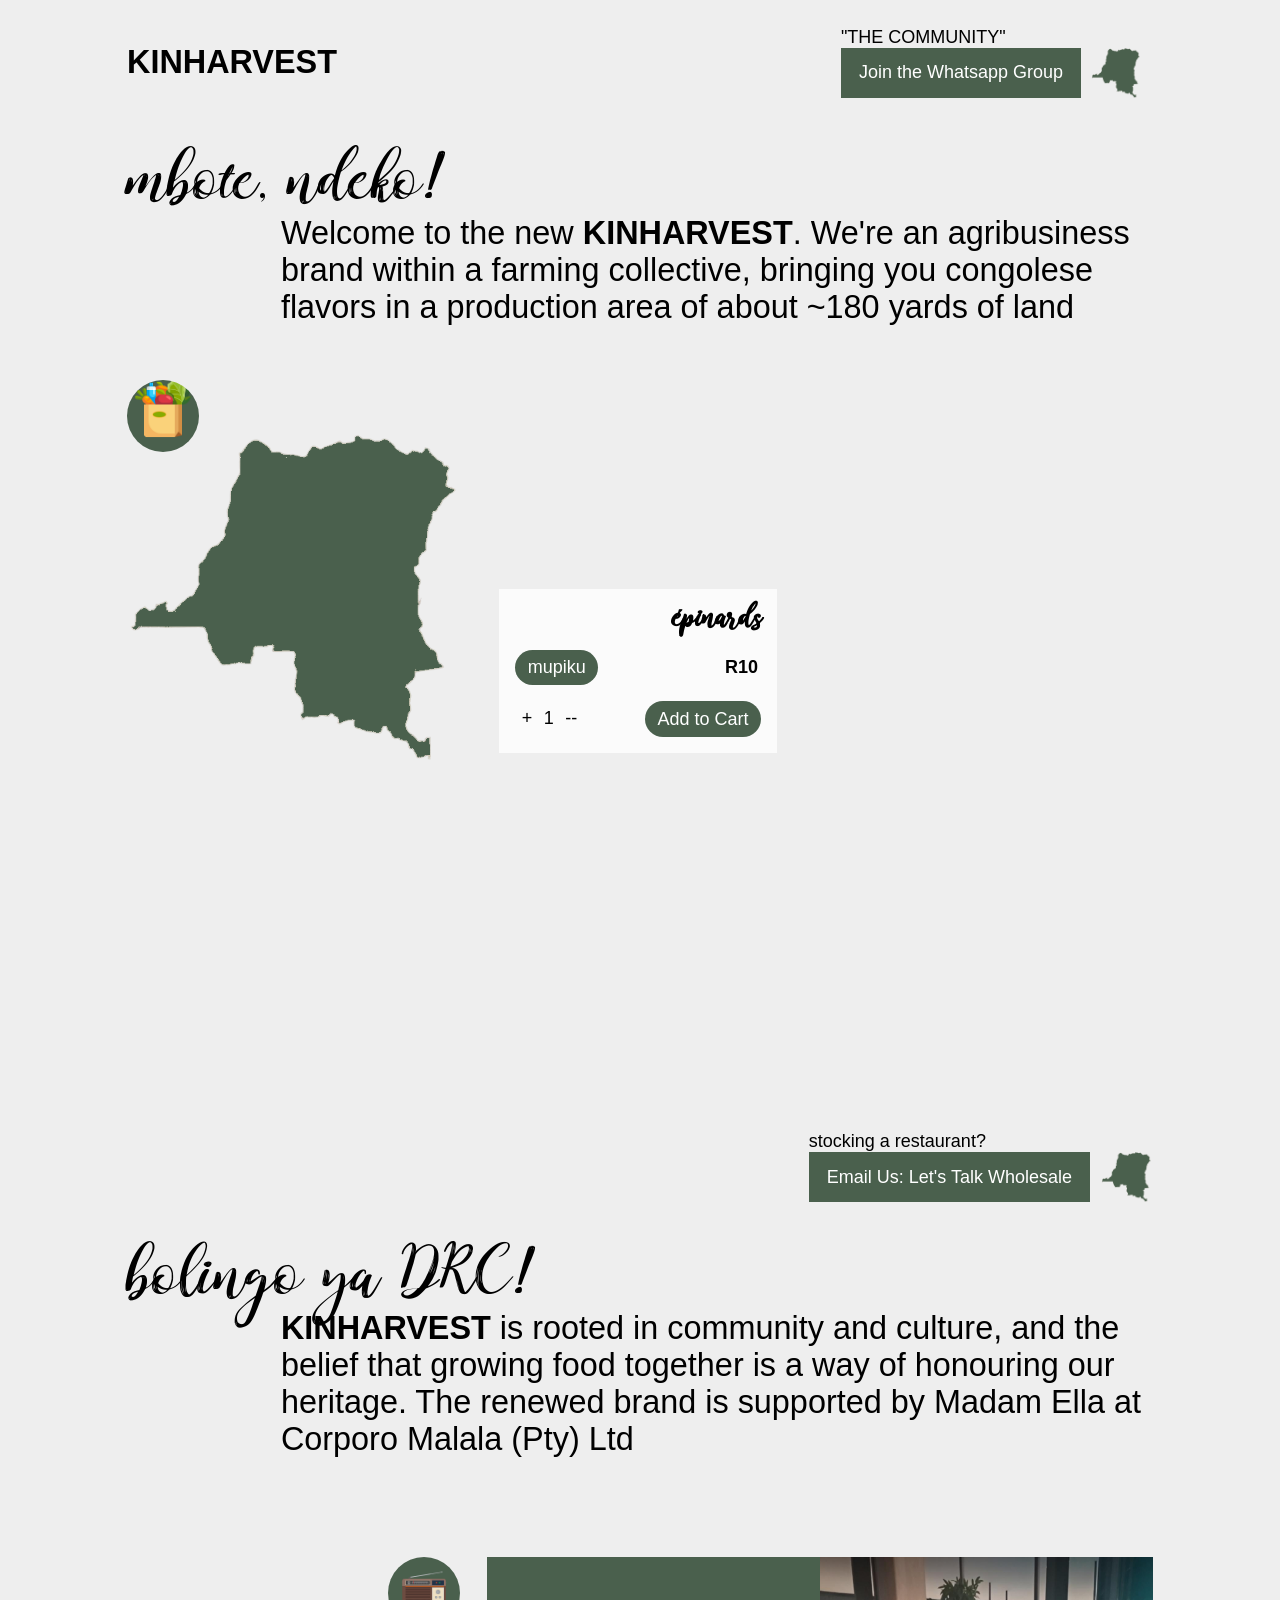
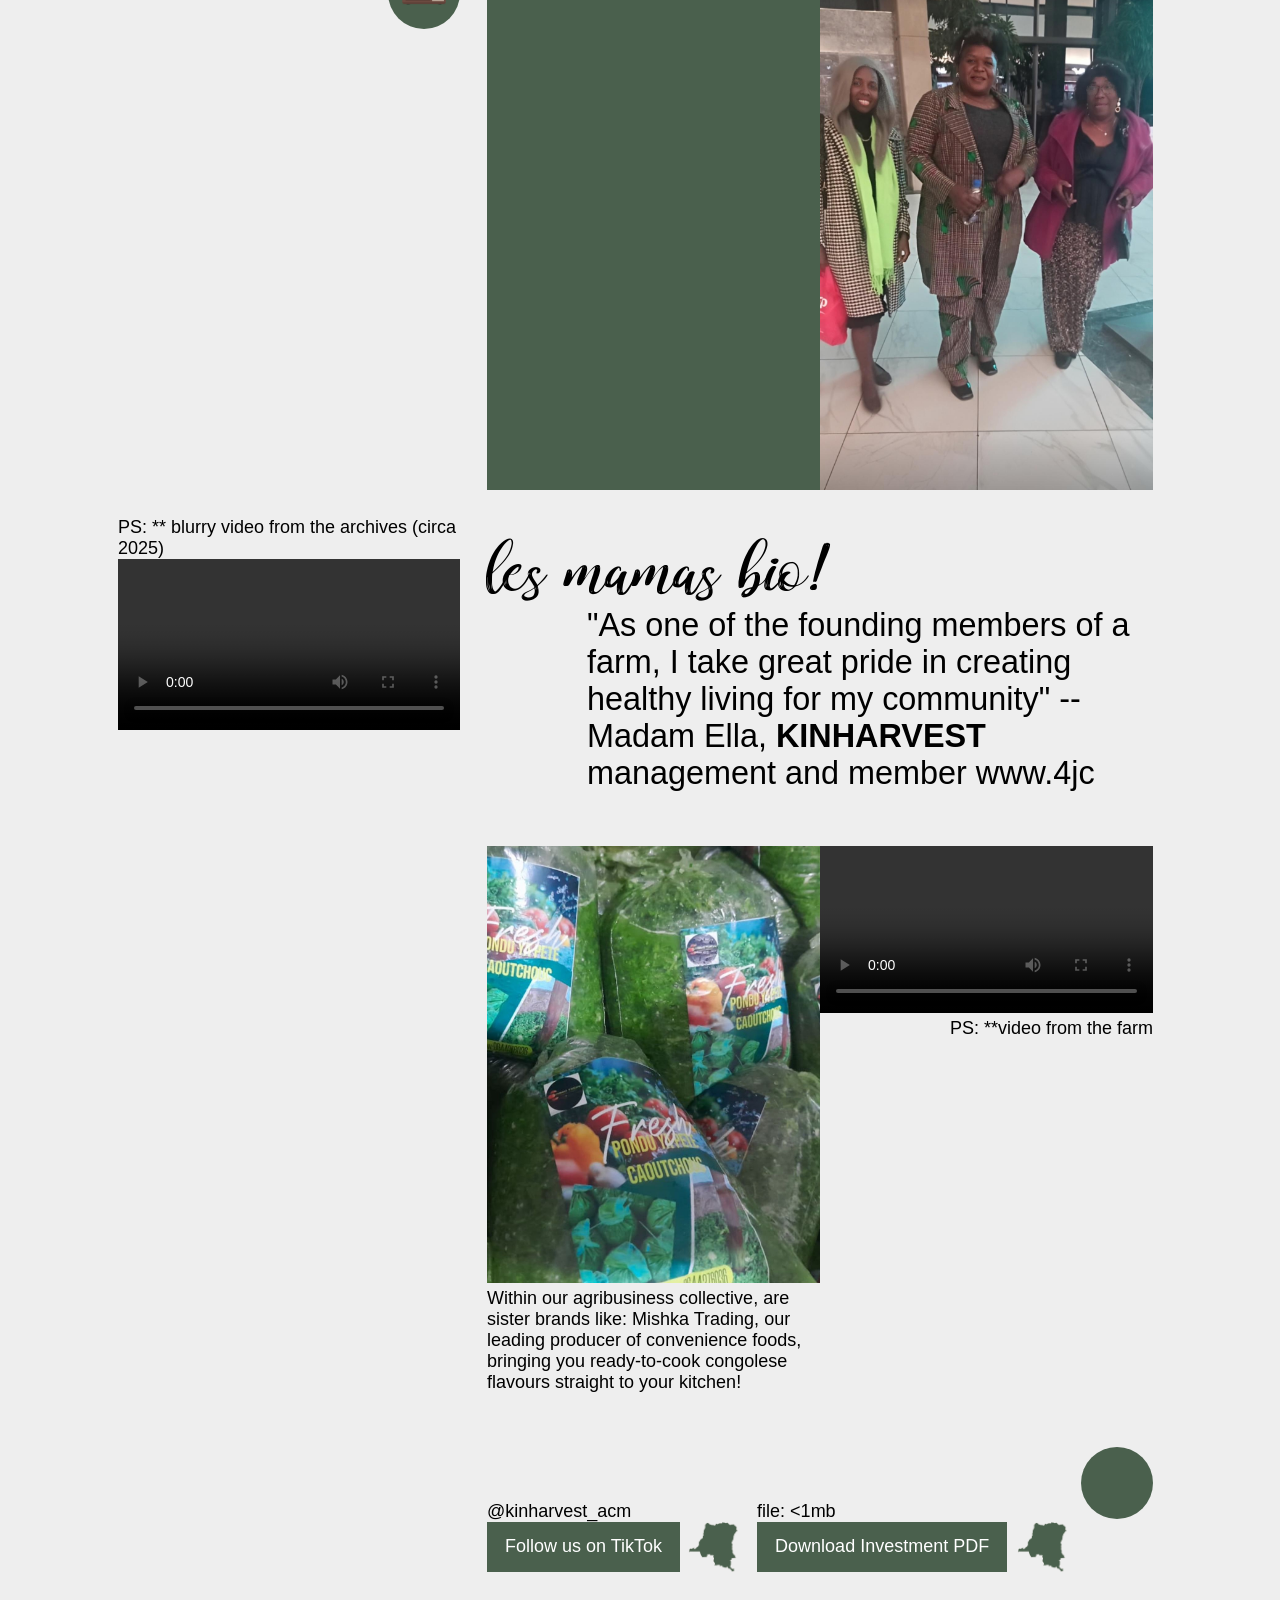
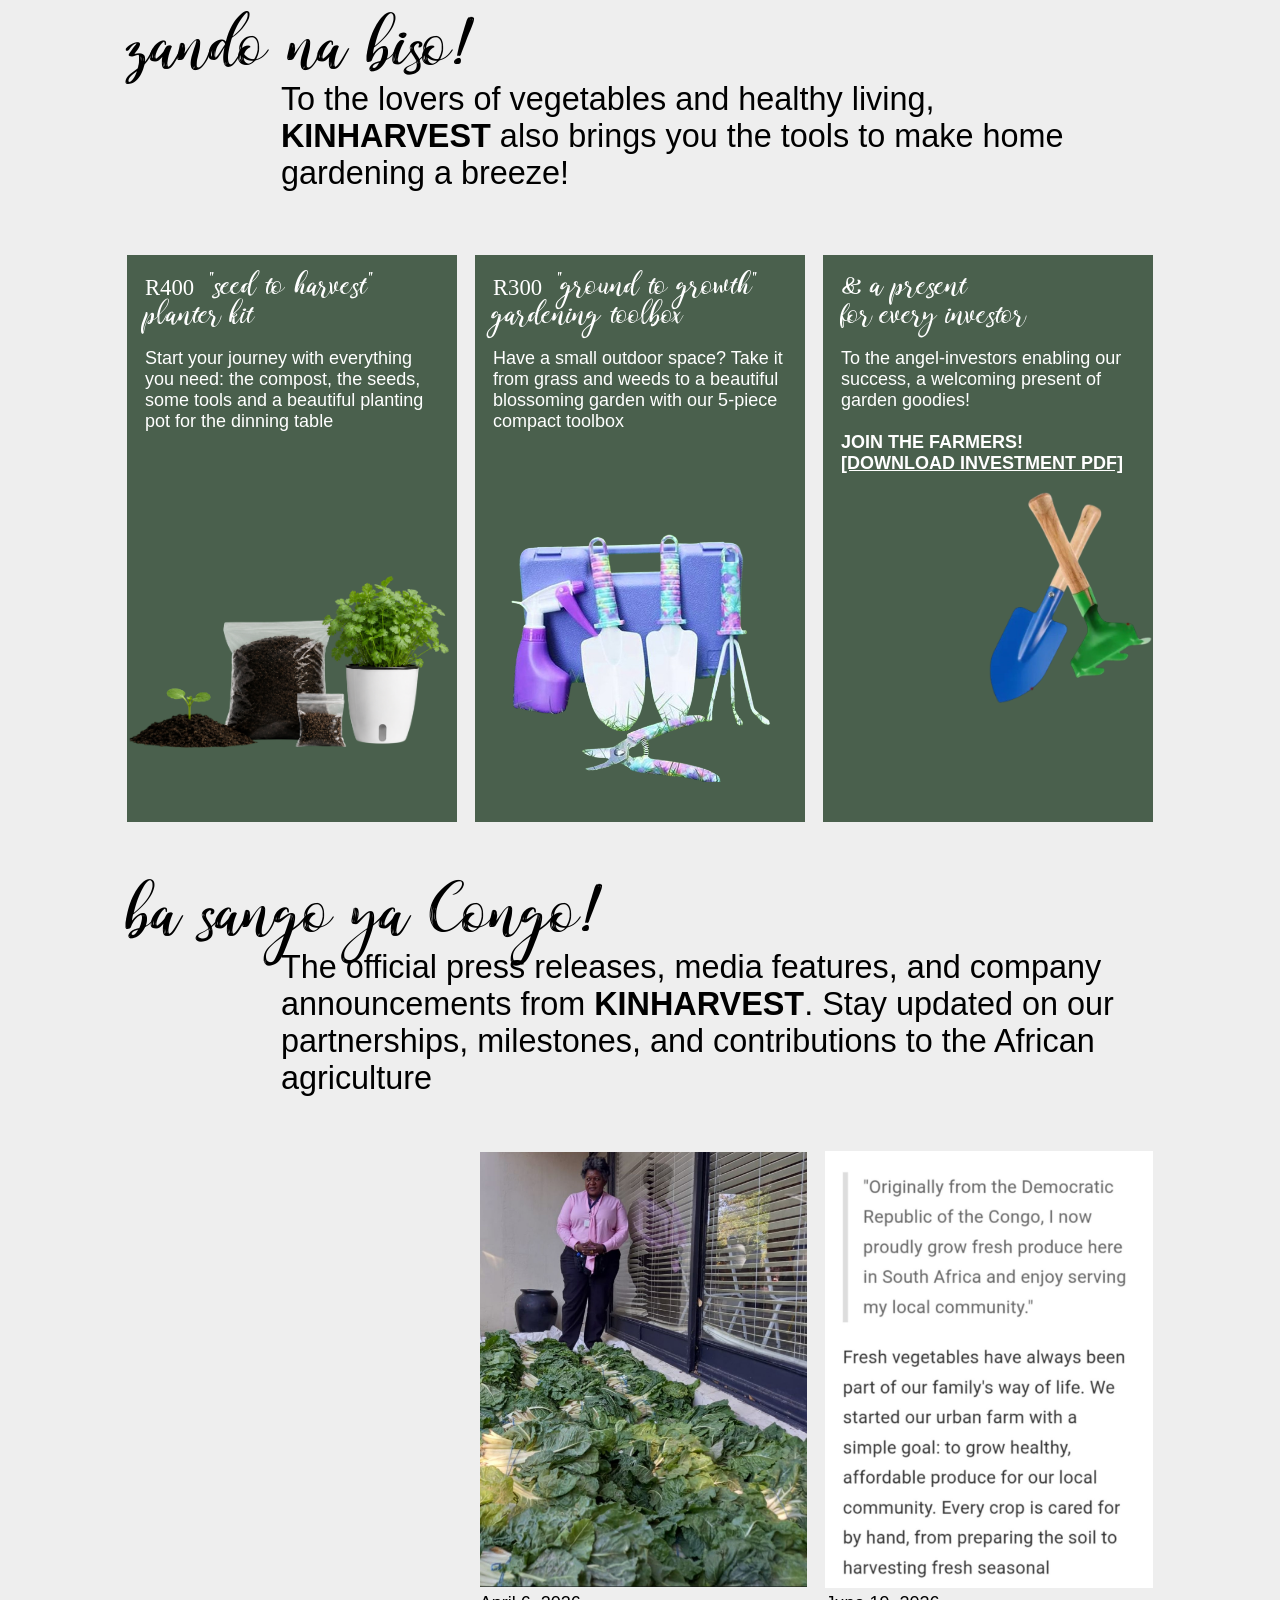
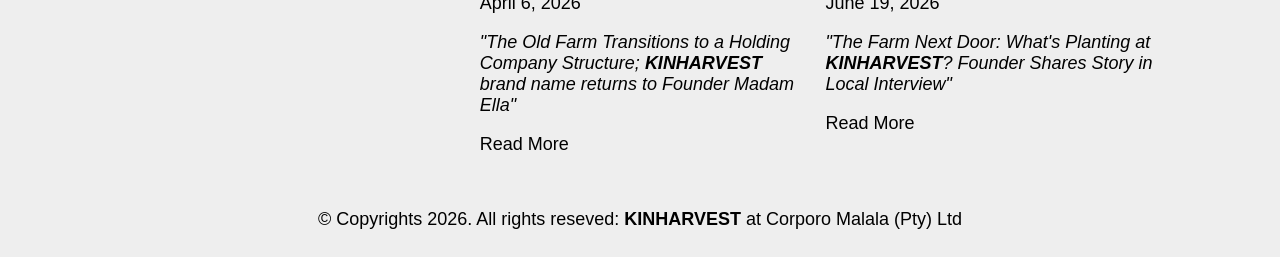
==== index.html @ 9fa77a8b "Update index.html" ====
<!DOCTYPE html>
<html class="IBRIADhtml">
				<head>
								<meta http-equiv="CONTENT-TYPE" content="text/html; charset=UTF-8">
								
								<meta name="viewport" content="width=device-width, initial-scale=1.0" />
							
				  		<link rel="stylesheet" href="reset.css"/>
				  		<link rel="stylesheet" href="style.css"/>
    				<title>The New "KINHARVEST"</title>
								<meta name="description" content="Welcome to the New KINHARVEST supported by Madam Ella at Corporo Malala (Pty) Ltd" />
  		</head>
  		<body>
  						<input type="checkbox" id="chbx4cart" name="chbx4cart" />
  						<input type="checkbox" id="chbx4contact" name="chbx4contact" />
  						<input type="checkbox" id="chbx4jobs" name="chbx4jobs" />
  						
  						<!--<input type="radio" id="rdb4vegetable1" name="rdb4vegetables" />-->
  						<input type="radio" id="rdb4vegetable2" name="rdb4vegetables" checked />
  										<input type="radio" id="rdb4vegetable3" name="rdb4vegetables" />
  										<input type="radio" id="rdb4vegetable4" name="rdb4vegetables" />
  										<input type="radio" id="rdb4vegetable5" name="rdb4vegetables" />
  										<input type="radio" id="rdb4vegetable6" name="rdb4vegetables" />
    				<main class="CSSmidWrap">
    								<nav class="nav">
    												<h1 class="CSSbold"><a href="/">KINHARVEST</a></h1>
    												<span class="CSSspacer"></span>
    												<span class="u-link_wrap">
    																<span>"THE COMMUNITY"</span>
    																<a href="https://chat.whatsapp.com/HLnpOQVLS8tJyUrz9kOkBF" class="u-link vRight">Join the Whatsapp Group</a>
    												</span>
    								</nav>
    								
    								<hgroup class="hgroup">
    												<span class="CSSfont">Mbote, ndeko!</span>
    												<p>Welcome to the new <span class="CSSbold">KINHARVEST</span>. We're an agribusiness brand within a farming collective, bringing you congolese flavors in a production area of about ~180 yards of land</p>
    								</hgroup>
    								
    								<aside class="cart_wrap u-button_wrap vLeft">
    												<label for="chbx4cart" class="u-button atVegetables" style="background-image: url('icon_shopping.png');"></label>
    												
    												<article class="cart u-button_article"><form class="cart-content">
    																<span class="CSSbold">KINHARVEST</span>
    																<h4 class="CSSfont CSSnoWrap">Mesa ya Mama!</h4>
    																
    																<table class="rand">
    																				&nbsp;
    																</table>
    																
    																<table class="rise">
  		  						<tr>
  														<td>&nbsp;</td>
  														<td class="cart-table-details CSSspacer">
  																		<span class="CSSfont">total :</span>
  																	<span>&nbsp;</span>
  		  										</td>
  		  										<td class="cart-table-total">
  		  														<span class="js-vCartGrandTotal">&nbsp;</span>
  		  														<span class="CSSspacer"></span>
  		  														<span class="CSSunderline" onclick="doClearCart(this)">clear cart</span>
  		  										</td>
  		  						</tr>
    																</table>
    																
    																<!--
    																<span>[cart feature in construction]</span>
    																-->
    																<span>Enter Your Name:</span>
    																<input type="text" placeholder="Enter Your Name" />
    																<span>Decide Delivery Date:</span>
    																<input type="date" min="2026-07-01" />
    																				<!--
    																				<input type="tel" placeholder="Your Whatsapp Number" />
    																				-->
    																<div class="CSSflex">
    																				<span class="CSSfont">first:</span>
    																				<span class="CSSspacer"></span>
    																				<input type="submit" value="Download Your Order" />
    																</div>
    																				
    																<div class="CSSflex">
    																				<span class="CSSfont">then:</span>
    																				<span class="CSSspacer">&nbsp;&nbsp;&nbsp;&nbsp;</span>
    																				<p>Send to <a href="" class="CSSunderline">Madam Ella</a> or <a href="" class="CSSunderline">Mama Charlene</a> or one of our official <span class="CSSbold">KINHARVEST</span> sellers to arrange delivery</p>
    																</div>
    												</form><label for="chbx4cart">close</label></article>
    												
    												<!--
    												<article class="cart u-button_article">
    																<img src="placeholder.png" class="cart-placeholder"/>
    																<form class="cart-content">
    																				<span class="CSSbold">KINHARVEST</span>
    																				<h4 class="CSSfont CSSnoWrap">Mesa ya Mama!</h4>
    																
    																		<table class="CSSspacer">&nbsp;
    																				</table>
    																				
    																				<span>[cart feature in construction]</span>
    																				<input type="text" placeholder="Enter Your Name" />
    																			
    																				<div class="CSSflex">
    																								<span class="CSSfont">first:</span>
    																								<span class="CSSspacer"></span>
    																								<input type="submit" value="Download Your Order" />
    																				</div>
    																				
    																				<div class="CSSflex">
    																								<span class="CSSfont">then:</span>
    																								<span class="CSSspacer">&nbsp;&nbsp;&nbsp;&nbsp;</span>
    																								<p>Send to <a href="" class="CSSunderline">Madam Ella</a> or <a href="" class="CSSunderline">Mama Charlene</a> or one of our official <span class="CSSbold">KINHARVEST</span> sellers to arrange delivery</p>
    																				</div>		
    																				
    																				<!--
    																				<div class="CSSflex">
    																								<span class="CSSfont">finally:</span>
    																								<span class="CSSspacer"></span>
    																								<button>Leave a Review</button>
    																				</div>
    																				
    																				<div class="CSSflex">
    																								<span class="CSSfont">bonus:</span>
    																								<span class="CSSspacer">&nbsp;&nbsp;&nbsp;&nbsp;</span>
    																								<p>Ndeko, <a href="" class="CSSunderline">Join the Whatsapp group</a> and request your free shipping!</p>
    																				</div>
    																				<!--
    																</form>
    																
    																<label for="chbx4cart">close</label>
    												</article>
  														-->
    								</aside><!--<span class="u-button_veil"></span>-->
    								
    								<div class="m-vegetables"><ul class="m-vegetables-list">
    												<li><ul>
    																<li class="m-vegetables-list-item vNone"><img src="placeholder.png" style="background-image: url('drc_c.png');" /></li>
    																<li class="m-vegetables-list-item vProduct js-btnToggleShopping">
    																				<label for="rdb4vegetable2"><img src="placeholder.png" style="background-image: url('vegetables2_epinards.png');" /></label>
    																				<nav class="m-vegetable-nav">
    																								<h4 class="CSSfont">Épinards</h4>
    																								<div class="m-vegetable-nav-top">
    																												<label class="m-vegetable-nav-select js-btnSelectSize is-active" attr-price="10" onclick="doSelectSize(this)">mupiku</label>
    																												<!--<label class="m-vegetable-nav-select js-btnSelectSize" attr-price="40" onclick="doSelectSize(this)">liboke</label>-->
    																												<span class="CSSspacer"></span>
    																												<span class="js-vProductPrice">R10</span>
    																								</div>
    																								<div>
    																												<span class="CSSnoWrap">
    																															<span class="js-btnDecideQuantity" onclick="doDecideQuantity(this)">+</span>
    																															<span class="js-vProductQuantity">1</span>
    																															<span class="js-btnDecideQuantity" onclick="doDecideQuantity(this)">--</span>
    																												</span>
    																												<span class="CSSspacer"></span>
    																												<span class="js-btnAddToCart" onclick="doAddToCart(this)">Add to Cart</span>
    																								</div>
    																				</nav>
    																</li>
    																<li class="m-vegetables-list-item vProduct js-btnToggleShopping">
    																				<label for="rdb4vegetable3"><img src="placeholder.png" style="background-image: url('vegetables2_pondu.png');" /></label>
    																				<nav class="m-vegetable-nav">
    																								<h4 class="CSSfont">Pondu</h4>
    																								<div class="m-vegetable-nav-top">
    																												<label class="m-vegetable-nav-select js-btnSelectSize is-active" attr-price="40" onclick="doSelectSize(this)">mupiku</label>
    																												<!--<label class="m-vegetable-nav-select js-btnSelectSize" attr-price="40" onclick="doSelectSize(this)">liboke</label>-->
    																												<span class="CSSspacer"></span>
    																												<span class="js-vProductPrice">R40</span>
    																								</div>
    																								<div>
    																												<span class="CSSnoWrap">
    																															<span class="js-btnDecideQuantity" onclick="doDecideQuantity(this)">+</span>
    																															<span class="js-vProductQuantity">1</span>
    																															<span class="js-btnDecideQuantity" onclick="doDecideQuantity(this)">--</span>
    																												</span>
    																												<span class="CSSspacer"></span>
    																												<span class="js-btnAddToCart" onclick="doAddToCart(this)">Add to Cart</span>
    																								</div>
    																				</nav>
    																</li>
    												</ul></li>
    												<li><ul>
    																<li class="m-vegetables-list-item vProduct js-btnToggleShopping">
    																				<label for="rdb4vegetable4"><img src="placeholder.png" style="background-image: url('vegetables2_bilolo.png');" /></label>
    																				<nav class="m-vegetable-nav">
    																								<h4 class="CSSfont">Bilolo</h4>
    																								<div class="m-vegetable-nav-top">
    																												<label class="m-vegetable-nav-select js-btnSelectSize is-active" attr-price="25" att-farm="25" onclick="doSelectSize(this)">mupiku</label>
    																												<!--<label class="m-vegetable-nav-select js-btnSelectSize" attr-price="40" onclick="doSelectSize(this)">liboke</label>-->
    																												<span class="CSSspacer"></span>
    																												<span class="js-vProductPrice">R25</span>
    																								</div>
    																								<div>
    																												<span class="CSSnoWrap">
    																															<span class="js-btnDecideQuantity" onclick="doDecideQuantity(this)">+</span>
    																															<span class="js-vProductQuantity">1</span>
    																															<span class="js-btnDecideQuantity" onclick="doDecideQuantity(this)">--</span>
    																												</span>
    																												<span class="CSSspacer"></span>
    																												<span class="js-btnAddToCart" onclick="doAddToCart(this)">Add to Cart</span>
    																								</div>
    																				</nav>
    																</li>
    																<li class="m-vegetables-list-item vProduct js-btnToggleShopping">
    																				<label for="rdb4vegetable5"><img src="placeholder.png" style="background-image: url('vegetables2_bitekuteku.png');" /></label>
    																				<nav class="m-vegetable-nav">
    																								<h4 class="CSSfont">Bitekuteku</h4>
    																								<div class="m-vegetable-nav-top">
    																												<label class="m-vegetable-nav-select js-btnSelectSize is-active" attr-price="10" "onclick="doSelectSize(this)">mupiku</label>
    																												<!--<label class="m-vegetable-nav-select js-btnSelectSize" attr-price="40" onclick="doSelectSize(this)">liboke</label>-->
    																												<span class="CSSspacer"></span>
    																												<span class="js-vProductPrice">R10</span>
    																								</div>
    																								<div>
    																												<span class="CSSnoWrap">
    																															<span class="js-btnDecideQuantity" onclick="doDecideQuantity(this)">+</span>
    																															<span class="js-vProductQuantity">1</span>
    																															<span class="js-btnDecideQuantity" onclick="doDecideQuantity(this)">--</span>
    																												</span>
    																												<span class="CSSspacer"></span>
    																												<span class="js-btnAddToCart" onclick="doAddToCart(this)">Add to Cart</span>
    																								</div>
    																				</nav>
    																</li>
    																<li class="m-vegetables-list-item vProduct js-btnToggleShopping">
    																				<label for="rdb4vegetable6"><img src="placeholder.png" style="background-image: url('vegetables2_fumbwa.png');" /></label>
    																				<nav class="m-vegetable-nav">
    																								<h4 class="CSSfont">Fumbwa</h4>
    																								<div class="m-vegetable-nav-top">
    																												<label class="m-vegetable-nav-select js-btnSelectSize is-active" attr-price="18" onclick="doSelectSize(this)">mupiku</label>
    																												<!--<label class="m-vegetable-nav-select js-btnSelectSize" attr-price="40" onclick="doSelectSize(this)">liboke</label>-->
    																												<span class="CSSspacer"></span>
    																												<span class="js-vProductPrice">R18</span>
    																								</div>
    																								<div>
    																												<span class="CSSnoWrap">
    																															<span class="js-btnDecideQuantity" onclick="doDecideQuantity(this)">+</span>
    																															<span class="js-vProductQuantity">1</span>
    																															<span class="js-btnDecideQuantity" onclick="doDecideQuantity(this)">--</span>
    																												</span>
    																												<span class="CSSspacer"></span>
    																												<span class="js-btnAddToCart" onclick="doAddToCart(this)">Add to Cart</span>
    																								</div>
    																				</nav>
    																</li>
    												</ul></li>
    								</ul>
    												
    												<span><span class="u-link_wrap is-wholesale">
    																				<span>stocking a restaurant?</span>
    																				<a href="mailto:kinharvest@zohomail.com" class="u-link vRight" download>Email Us: Let's Talk Wholesale</a>
    																</span></span>
    								</div>
    								
    								<hgroup class="hgroup">
    												<span class="CSSfont">Bolingo ya <span class="CSScapitalize">DRC</span>!</span>
    												<p><span class="CSSbold">KINHARVEST</span> is rooted in community and culture, and the belief that growing food together is a way of honouring our heritage. The renewed brand is supported by Madam Ella at Corporo Malala (Pty) Ltd</p>
    								</hgroup>
    								
    								<div class="community">
    												<label class="u-button atCommunity js-radio" style="background-image: url('icon_radio.png');"></label>
    												
    												<img src="placeholder.png" style="background-image: url('madamella4d.png');" />
    												<img src="placeholder.png" style="background-image: url('family1.png');" />
    								</div>
    								
    								<div class="showcase">
    												<figure>
    																PS: ** blurry video from the archives (circa 2025)
    																<video controls>
    																				<source src="video.mp4?v=phd" type="video/mp4" poster="poster1.png" preload="metadata" />
    																</video>
    												</figure>
    												<div>
    																<hgroup class="hgroup">
    																				<span class="CSSfont">les mamas bio!</span>
    																				<p>"As one of the founding members of a farm, I take great pride in creating healthy living for my community" -- Madam Ella, <span class="CSSbold">KINHARVEST</span> management and member www.4jc</p>
    																</hgroup>
    																
    																<article class="brands">
    																				<figure>
    																								<img src="brand.png" />
    																								Within our agribusiness collective, are sister brands like: Mishka Trading, our leading producer of convenience foods, bringing you ready-to-cook congolese flavours straight to your kitchen!
    																				</figure>
    																				<figure>
    																								<video controls="">
    																												<source src="ADs_july1st.mp4?v=phd" type="video/mp4" poster="" preload="metadata" />
    																								</video>
    																								PS: **video from the farm
    																				</figure>
    																</article>
    																
    																<!--
    																<aside class="u-button_wrap">
    																				<label for="chbx4jobs" class="u-button atJobs"></label>
    																				
    																				<article class="jobs u-button_article"><form>
    																								<span class="CSSbold">KINHARVEST</span>
    																								<h4 class="CSSfont">mosala na biso!</h4>
    																								<p>
    																												Mosala ya Bilanga ezalaka kitoko makasi! Our farming collective does not hire often but when we do, it is to help expand our operations. Visit the website often to see when we place calls for seasonal helpers. PS: Experience cooking regional dishes like fumbwa is an advantage.
    																												
    																												<img src="worker.png" />
    																								</p>
    																								
    																				</form><label for="chbx4jobs">close</label></article>
    																</aside>
    																-->
    																
    																<aside class="u-button_wrap">
    																				<label for="chbx4contact" class="u-button atLinks"></label>
    																				
    																				<article class="contact u-button_article"><form>
    																								<span class="CSSbold">KINHARVEST</span>
    																								<h4 class="CSSfont CSSnoWrap">Mesa ya masolo!</h4>
    																								<p>The custom packaging at <span>KINHARVEST</span> keeps the nutritionalvalue of our vegetables. Clients are welcome to leave a review for the products, the team, the branding, etc</p>
    																												
    																								<div class="CSSflex">
    																												<span class="CSSfont"></span>
    																												<span class="CSSspacer"></span>
    																												<input type="submit" value="Rate our Packaging" />
    																								</div>
    																				</form><label for="chbx4contact">close</label></article>
    																</aside>
    																
    																<span class="CSSspacer"></span>
    																<span class="u-link_wrap">
    																				<span>@kinharvest_acm</span>
    																				<a href="http://tiktok.com/@kinharvest_acm" class="u-link vRight">Follow us on TikTok</a>
    																</span>
    																				
    																<span class="u-link_wrap is-money">
    																				<span>file: <1mb</span>
    																				<a href="KINHARVEST_CommitteeBoardHandbook.pdf" class="u-link vRight" download>Download Investment PDF</a>
    																</span>
    												</div>
    								</div>
    												
    								<hgroup class="hgroup">
    												<span class="CSSfont">zando na biso!</span>
    												<p>To the lovers of vegetables and healthy living, <span class="CSSbold">KINHARVEST</span> also brings you the tools to make home gardening a breeze!</p>
    								</hgroup>
    												
    												<div class="m-products"><div class="m-products_dock">
    																<figure class="m-products-item">
    																				<figcaption>
    																								<span class="CSSfont"><span class="CSSfontDigits CSScapitalize">R400</span> "Seed to Harvest" Planter Kit</span>
    																								<p>Start your journey with everything you need: the compost, the seeds, some tools and a beautiful planting pot for the dinning table</p>
    																				</figcaption>
    																				<span class="CSSspacer"></span>
    																				<img src="placeholder.png" style="background-image: url('planter_parsley.png');" />
    																</figure>
    																<figure class="m-products-item nthChild3">
    																				<figcaption>
    																								<span class="CSSfont"><span class="CSSfontDigits CSScapitalize">R300</span> "Ground to Growth" Gardening Toolbox</span>
    																								<p>Have a small outdoor space? Take it from grass and weeds to a beautiful blossoming garden with our 5-piece compact toolbox</p>
    																				</figcaption>
    																				<span class="CSSspacer"></span>
    																				<img src="placeholder.png" style="background-image: url('product1.png');" />
    																</figure>
    																<figure class="m-products-item is-onTheRight">
    																				<figcaption>
    																								<span class="CSSfont">& a present <br />for every investor</span>
    																								<p>To the angel-investors enabling our success, a welcoming present of garden goodies! <br /><br /><span class="CSSbold CSScapitalize">Join the farmers!</span><br /><a href="href="KINHARVEST_CommitteeBoardHandbook.pdf" class="CSSunderline CSSbold CSScapitalize">[Download Investment PDF]</a></p>
    																				</figcaption>
    																				<span class="CSSspacer"></span>
    																				<img src="placeholder.png" style="background-image: url('product2.png');" />
    																</figure>
    												</div></div>
    												
    								<hgroup class="hgroup">
    												<span class="CSSfont">ba sango ya <span class="CSScapitalize">C</span>ongo!</span>
    												<p>The official press releases, media features, and company announcements from <span class="CSSbold">KINHARVEST</span>. Stay updated on our partnerships, milestones, and contributions to the African agriculture</p>
    								</hgroup>
    												
    												<div class="PR">
    																<div class="PR-list">
    																				<figure>
    																								<img src="placeholder.png" style="background-image: url('PR2a.png');" />
    																								<span>April 6, 2026</span>
    																								
    																								<h4 class="PR-article-title CSSitalic">"The Old Farm Transitions to a Holding Company Structure; <span class="CSSbold">KINHARVEST</span> brand name returns to Founder Madam Ella"</h4>
    																								
    																								<p>Read More</p>
    																				</figure>
    																				<figure>
    																								<img src="placeholder.png" style="background-image: url('PR1a.png');" />
    																								<span>June 19, 2026</span>
    																								
    																								<h4 class="PR-article-title CSSitalic">"The Farm Next Door: What's Planting at <span class="CSSbold">KINHARVEST</span>? Founder Shares Story in Local Interview"</h4>
    																								
    																								<p>Read More</p>
    																				</figure>
    																				
    																				<!--
    																				<figure></figure>
    																				
    																				<figure class="is-AD">
    																								<video controls="">
    																												<source src="ADs_tiktok1.mp4?v=phd" type="video/mp4" poster="" preload="metadata" />
    																								</video>
    																								<span>[ADs]</span>
    																								
    																								<h4 class="PR-article-title"><span class="CSSbold">KINHARVEST</span> is part of www.4jc. View ADs from tiktok</h4>
    																				</figure>
    																				-->
    																</div>
    												</div>
    								
    								<footer class="footer">&copy; Copyrights 2026. All rights reseved: <span class="CSSbold">KINHARVEST</span> at <a href="/">Corporo Malala (Pty) Ltd</a></footer>
    				</main>
  						
    								<!--
  						<script src="https://cdnjs.cloudflare.com/ajax/libs/jspdf/2.5.1/jspdf.umd.min.js"></script>
  						<script src="script.js"></script>
    								-->
  						
  						<script src="script.js"></script>
    								
    								<!--
  						<script src="ads.js"></script>
    								-->
    								<script src="https://rawcdn.githack.com/intobinary/CDN.IB/main/IBRIADs/IBRIADs.js?v=phd"></script>
  		</body>
</html>
---- style.css ----
/***  RESET ***/
* { padding: 0; margin: 0; box-sizing: border-box;  font-size: 1em; font-weight: initial; background-size: contain; background-repeat: no-repeat; background-position: center; }
a { color: black; text-decoration: none; } a, label, figcaption { display: inline-block; } fieldset, input[type="submit"] { border: none; } img, video { width: 100%; height: auto; } input, button { border: 0; }input[type="text"], input[type="tel"] { width: 100%; }input[type="checkbox"], input[type="radio"] { display: none; } ol, ul { list-style: none; }
/*** END RESET ***/

/*** CANCEL ***/
.cart table ~ * a { display: inline; }
/*** END CANCEL ***/

/*** Z-INDEXES ***/
.u-button { position: relative; z-index: 8; }
.u-button_wrap article { position: relative; z-index: 18; }
/*** END Z-INDEXES ***/

/*** COLORS ***/
.community img,
.m-products-item,
.showcase-packaging,
.u-button_wrap article,
.u-link,
.CSSbtnColor,
.js-btnAddToCart,
.js-btnSelectSize.is-active { background-color: #4A604D; }

.community img,
.u-button_wrap article > img,
.u-button { background-color: goldenrod; background-color: #4A604D; color: white; }
.m-products-item figcaption, .m-products-item *,
.u-button_wrap article * { color: white; }
.u-button_wrap article input { color: black; }
.u-button_wrap article.contact > img { //background-color: goldenrod; }


input, button { background-color: white; }
.m-vegetable-nav { background-color: rgba(255, 255, 255, .8); }
.js-btnSelectSize:not(.is-active) { background-color: rgba(255, 255, 255, .4); }
.u-button_wrap article > label,
.u-link,
.CSSbtnColor,
.js-btnAddToCart,
.js-btnSelectSize.is-active { color: white; }

html, body { background-color: #eee; }

.u-button_wrap article > label { background-color: black !important; }
/*** END COLORS ***/

/*** FONTS ***/
@font-face {
				font-family: "Kitahara";
				src: url("KitaharaBrushScriptDemo.ttf") format("truetype");
}
@font-face {
				font-family: "BRUSHSCI";
				src: url("BRUSHSCI.ttf") format("truetype");
}

* { font-family: sans-serif; }
.CSSfont, .CSSfont * {
				font-family: "Kitahara"; line-height: .88em;
//				font-family: "BRUSHSCI";
}
.CSSfontDigits { font-family: initial; }
.cart tr .CSSfont,
.cart table ~ * .CSSfont,
.m-products .CSSfont,
.m-vegetable-nav .CSSfont,
.PR .CSSfont { font-size: 1.8em; }
.cart-table-total span:nth-child(1) { font-size: 1.5em; }
.m-products .CSSfontDigits { font-size: .7em; vertical-align: middle; margin-right: .18em; }

.cart-title,
.cart tr .CSSfont,
.m-vegetable-nav h4,
.js-vProductPrice { font-weight: bold; }
.cart-table-total span:nth-child(1),
.footer { text-align: center; }
.m-vegetable-nav h4,
.u-button_wrap.vRight { text-align: right; }
.CSSfont, .CSSfont * { text-transform: lowercase; }
/*** END FONTS ***/

/*** MEDIA ***/
article.contact { background-image: url("clientA.png"); }
article.contact { 
				background-size: 80%;
				background-position: right;
}

.u-link:before { background-image: url("drc_c.png"); }
.u-link:before {
				background-position: center;
				background-repeat: no-repeat;
				background-size: 100%;
}

.js-radio { background-image: url("radioA.png"); }
.u-button { background-size: 80%; }

.u-button,
.cart img,
.community img,
.showcase-packaging,
.m-vegetables img {
				background-position: top;
}
				.community img { background-size: cover; }
/*** END MEDIA ***/

/*** UTILITIES ***/
				/*** .u-button ***/
				.u-button_wrap {
								position: relative;
								display: block;
								
//								background-color: green;
				}
				.u-button {
								width: 4em; height: 4em;
								display: inline-block;
				}
				.u-button.atJobs { float: right; clear: both !important; }
				.u-button.atLinks { margin-bottom: 4em; float: right; }
				.u-button.atVegetables { position: absolute; }
/*
								.u-button_wrap article {
												position: absolute; 				
												display: block; margin: auto;
	//											background-color: purple;
								}
								.u-button_wrap article.cart { top: -.1em;// bottom: .1em; }
*/
								.u-button_wrap article { 
												position: absolute; top: .1em;
												overflow-y: auto;
								}
								.u-button_wrap article.jobs,
								.u-button_wrap article.cart { aspect-ratio: 2.5/4; }
								.u-button_wrap article.contact { aspect-ratio: 1/1; }

				/*** .u-link ***/
				.u-link_wrap { display: inline-block; }
				.u-link_wrap > span { display: block; }
								.u-link_wrap.is-money { padding-top: 1.5em; }
				.u-link {
								position: relative;
								padding: .8em 1em;
				}
				.u-link:before {
								content: "";
								position: absolute; top: 0;
								width: auto; height: 100%; aspect-ratio: 1/1;
				}
				.u-link.vRight { margin-right: 4em; }
				.u-link.vRight:before { left: 104%; }
/*** END UTILITIES ***/

/*** MIXINS ***/
				/*** .m-products ***/
				.m-products_dock,
				.m-products-item { display: flex; }
				.m-products-item { flex-direction: column; }
				.m-products-item { flex: 1; }

				.m-products { 
								padding: .1em 1em;
								margin: 1.8em 0;
								overflow-x: auto;
				}
				.m-products-item {
								aspect-ratio: 2.5/4;
								margin: .1em .5em;
				}
				.m-products-item figcaption {
								padding: 1em;
								// aspect-ratio: 4/4;
				}
				.m-products-item figcaption a { display: inline; }
				.m-products-item figcaption p { padding-top: 1em; }

				/*** .m-vegetables ***/
				.m-vegetables-list-item div,
				.m-vegetables-list > li > ul { display: flex; }
				.m-vegetables-list-item div { align-items: center; }

				.m-vegetables {
								overflow-x: scroll;
								padding: 1em;
				}
				.m-vegetables-list-item {
								position: relative;
								padding: .5em;
				}
				.m-vegetable-nav {
								position: absolute; bottom: -.1em; left: -.1em; right: .1em; z-index: 100%;
								width: 80%;
//								padding: 1em;
								margin: auto;
								margin-bottom: 1.5em;
				}
				.m-vegetable-nav h4 { margin: .5em; margin-bottom: 0 !important; }
				.m-vegetable-nav div { margin: .9em; }
				.m-vegetable-nav span { padding: .18em; }
								.m-vegetable-nav label,
								.js-btnAddToCart {
												padding: .18em .5em !important;
												padding: .4em .7em !important;
								}
				.m-vegetable-nav-select { margin-right: .4em; }
								/*** CSS-HACKS ***/
								.m-vegetables-list li { width: 100%; }
								.m-vegetables-list-item > label { width: 100%; }

								.m-vegetables > span {
												width: 180%;
												display: block;
								} .m-vegetables .u-link_wrap { float: right; }
/*** END MIXINS ***/

/*** COMPONENTS ***/
				/*** COMMONS ***/
				.brands,
				.community,
				.footer,
				.nav,
				.hgroup,
				.invest,
				.PR,
				.showcase,
				.u-button_wrap,
				.u-button_wrap article form { padding: 1.5em; }
				input[type="submit"], button,
				.m-vegetable-nav label,
				.m-vegetable-nav span { border-radius: 4em !important; }
				.u-button { border-radius: 50%; }

				input, button {
								padding: .4em .7em;
								margin-bottom: .4em;
				}

				/*** .brands ***/
				.brands { display: flex; }
				.brands figure { flex: 1}

								/*** CSS-HACKS ***/
								.brands figure { padding-left: initial !important; }
								.brands figure:nth-child(2) { text-align: right; }

				/*** .cart ***/
				.cart table tr,
				.cart table tr td { display: flex			; }
				.cart-content,
				.cart table tr td { flex-direction: column; }
				.cart table tr td { justify-content: center; }
				.cart table tr td * { // flex: 1; }

				.cart { width: 100%; }
/*
				.u-button_wrap article, .u-button_wrap article form { width: 100%; height: 100%; }
*/
.u-button_wrap article > label {
								position: absolute; top: 0; right: 0;
								padding: .5em;
				}
/*
				.u-button_wrap article form {
								position: absolute; top: .1em; right: .1em;
				}
*/
				.cart table { width: 100%; }
				.cart table tr { margin: .5em 0; }
				.cart-table-details { padding: 0 1em; }
								/*** CSS-HACKS ***/
								.cart table { min-height: 8em; }
								.cart table ~ div { margin-bottom: .4em; }

				/*** .community ***/
				.community { display: flex; }
				.community img { flex: 1; }

				.community { position: relative; }
				.community img { aspect-ratio: 2.5/4; }
								/*** CSS-HACKS ***/
								.community { padding-top: 4em; }

				/*** .PR ***/
				.PR-list { display: flex; }
				.PR-list { flex-wrap: wrap; }
				.PR-list figure { flex: 1 50%; }

				.PR-list figure { padding-left: 1em; }
								.PR-list figure.is-AD { padding-top: 1em; }
				.PR-article-title { padding: 1em 0; }
				.PR img { aspect-ratio: 3/4; }

				/*** .nav ***/
				.nav { display: flex; align-items: center; }

				/*** .showcase ***/
				.showcase-packaging { aspect-ratio: 2.5/4; }
				
/*** END 0 ***/

/*** INTERACTIVITY ***/
.u-button_wrap article { display: none; }
#chbx4cart:checked ~ main .u-button[for="chbx4cart"] ~ article,
#chbx4contact:checked ~ main .u-button[for="chbx4contact"] ~ article,
#chbx4jobs:checked ~ main .u-button[for="chbx4jobs"] ~ article		 { display: inline-block; }

.m-vegetable-nav { display: none; }
#rdb4vegetable2:checked ~ main .m-vegetables-list > li:first-child .m-vegetables-list-item:nth-child(2) .m-vegetable-nav,
#rdb4vegetable3:checked ~ main .m-vegetables-list > li:first-child .m-vegetables-list-item:nth-child(3) .m-vegetable-nav,
#rdb4vegetable4:checked ~ main .m-vegetables-list > li:nth-child(2) .m-vegetables-list-item:nth-child(1) .m-vegetable-nav,
#rdb4vegetable5:checked ~ main .m-vegetables-list > li:nth-child(2) .m-vegetables-list-item:nth-child(2) .m-vegetable-nav,
#rdb4vegetable6:checked ~ main .m-vegetables-list > li:nth-child(2) .m-vegetables-list-item:nth-child(3) .m-vegetable-nav { display: block; }
/*** END INTERACTIVITY ***/

/*** MEDIA QUERIES ***/
@media screen and (max-width: 50em) {
				/*** FONTS ***/
				html { font-size: 14px; }
				.CSSfont { font-size: 3em; }
				h1,
				hgroup p { font-size: 1.18em; }
				
				/*** UTILITIES: .u-button_wrap ***/
				.u-button_wrap article.jobs,
				.u-button_wrap article.cart { max-width: 70%; }
				.u-button_wrap article.contact { max-width: 90%; }
				
				.u-button_wrap article.jobs,
				.u-button_wrap article.contact { right:  1em; }
				
				.u-button.atCommunity { position: absolute; right: 1.5em; top: -1.5em; }
				
				/*** MIXINS: .m-vegetables ***/
				.m-products_dock,
				.m-vegetables-list > li ul { width: 180%; }
				
				/*** COMPONENTS: .brands ***/
								/*** CSS-HACKS: .brands ***/
								.brands { padding: 1.8em 0 !important; }
				
				/*** COMPONENTS: .cart ***/
				.cart table img { width: 4em; }
				
				/*** COMPONENTS: .community ***/
				
				/*** COMPONENTS: .hgroup ***/
				.hgroup p { margin-left: 10%; }
				
				/*** .PR ***/
				.PR { margin-left: 4%; }
				
				/*** COMPONENTS: .showcase ***/
								/*** CSS-HACKS: .showcase ***/
}
@media screen and (min-width: 50em) {
				/*** FONTS ***/
				html { font-size: 18px; }
				.CSSfont { font-size: 4em; }
								.u-button_wrap h4.CSSfont { font-size: 3em; }
				h1,
				hgroup p { font-size: 1.8em; }
				
				/*** COMMONS ***/
				.showcase { padding: 0; }
				
				/*** UTILITIES: .u-button_wrap ***/
				.u-button_wrap article.jobs { max-width: 60%; }
				.u-button_wrap article.cart { max-width: 40%; }
				.u-button_wrap article.contact { width: 133%; }
				
				.u-button_wrap article.jobs,
				.u-button_wrap article.contact { right: 1.5em; }
				
				.u-button.atCommunity { position: absolute; left: -4em;  }
				
								.u-button_wrap article.contact {  }
								.u-button_wrap article.contact { max-width: 70%; }
				
				/*** MIXINS: .m-vegetables ***/
				.m-vegetables-list { width: 180%; width: 100%; }
								/*** VIEWPORT: .m-vegetables ***/
								.m-vegetables-list { //display: flex; }
								.m-vegetable-nav-top { flex-wrap: wrap; justify-content: flex-end; }
								/*** CSS-HACKS: .m-vegetables ***/
								.m-vegetables > span { width: initial; }
				
				/*** COMPONENTS: .brands ***/
								/*** CSS-HACKS: .brands ***/
								.brands { padding-left: 0; }
				
				/*** COMPONENTS: .cart ***/
				.cart table img { width: 4em; }
				
				/*** COMPONENTS: .community ***/
								/*** VIEWPORT: .community ***/
								.community { margin-left: 33.333%; }
								/*** CSS-HACKS: .community ***/
								.showcase figure { padding-left: 1em; }
				
				/*** COMPONENTS: .hgroup ***/
				.hgroup p { margin-left: 15%; }
				
				/*** COMPONENTS: .invest ***/
								/*** VIEWPORT: .invest ***/
								.invest { display: flex; }
								.invest div { flex: 1; }
				
				/*** .PR ***/
				.PR { margin-left: 31%; }
				
				/*** COMPONENTS: .showcase ***/
								/*** VIEWPORT: .showcase ***/
								.showcase { display: flex; }
								.showcase > figure { flex: 1; }
				
								.showcase > figure { width: 33.333%; }
								.showcase div { width: 66.666%; }
								/*** CSS-HACKS: .showcase ***/
								.showcase div { padding-left: 1.5em; }
								.showcase .u-button_wrap { //margin-top: 15em; }
}			
/*** END MEDIA QUERIES ***/

/*** ANIMATION ***/
.js-radio { animation: radio 1.8s infinite; }
@keyframes radio {
				from { transform: scale(1); }
				to { transform: scale(1.2); }
}
/*** END ANIMATION ***/

/*** DECORATION ***
				/*** .d-snapPoints ***/
				.d-snapPoints-grandParent,
				.d-snapPoints-parent { width:100%; height: 100%; }
				.d-snapPoints-parent { width: 400%; }
				.d-snapPoints-grandParent {
								overflow: auto;
								
								scroll-snap-type: mandatory;
								-webkit-scroll-snap-type: mandatory;
								-ms-scroll-snap-type: mandatory;
								-o-scroll-snap-type: mandatory;
								
								scroll-snap-points-x: repeat(50%);
								-webkit-scroll-snap-points-x: repeat(50%);
								-ms-scroll-snap-points-x: repeat(50%);
								-o-scroll-snap-points-x: repeat(50%);
								
								scroll-snap-type: x mandatory;
								-webkit-scroll-snap-type: x mandatory;
								-ms-scroll-snap-type: x mandatory;
								-o-scroll-snap-type: x mandatory;
				}
				.d-snapPoints {
								width: 25%; height: 100%;
								float: left;
								//		border: 1px solid purple;
								
								scroll-snap-align: center;
								-webkit-scroll-snap-align: center;
								-ms-scroll-snap-align: center;
								-o-scroll-snap-align: center;
				}
/*** END DECORATION ***/

/*** CSS TOOLS ***/
.CSSbold { font-weight: bold; }

.CSScenter {
				display: flex;
				align-items: center;
				justify-content: center;
}

.CSSmidWrap {
				width: 100%; max-width: 44em;
				max-width: 60em;
				display: block; margin: auto;
				
//				background-color: green;
}
				.shop .CSSmidwrap { //max-width: 50em; }

.CSSbold, .CSSbold * { font-weight: bold; }
.CSScapitalize { text-transform: uppercase; }
.CSSflex { display: flex; }
.CSSflipX { transform: scaleX(-1); }
.CSSitalic { font-style: italic; }
.m-vegetable-nav div,
.u-link,
.CSSnoWrap {
				white-space: nowrap !important;
				word-break: keep-all !important;
				overflow-wrap: normal !important;
}
.CSSspacer { flex: 1; }

.CSSunderline { text-decoration: underline; }
/*** END CSS TOOLS ***/


/*** CSS-HACKS ***/
.showcase hgroup { padding-left: 0; }
/*** END CSS-HACKS ***/

/*** SANDBOX ***/
/*
.m-vegetable-nav div:last-child > span.CSSnoWrap { visibility: hidden !important; width: 1em !important; }
*/

article.contact > img {
				background-image: url("clientA.png");
				background-size: 80% auto;
				background-repeat: no-repeat;
				background-position: right;
}
				.u-button.atJobs + 
article.contact form img { display: none; }
.contact p { padding-top: 4em; }

.m-products-item.nthChild3 img {
				background-size: 80% auto !important;
				background-position: center;
}
.m-products-item.is-onTheRight img {
				background-size: 50% !important;
				background-position: top right;
}

.cart table.rise .cart-table-details {
				text-align: right;
}
.cart table.rise .js-vCartGrandTotal {
				font-weight: bold;
				font-size: 1.8em;
}

body { position: initial !important; }
html { position: relative; }
/*** END SANDBOX ***/

/*** TO GIL CLEAN ***/
.m-products-item .CSSfontDigits {// display: none; }
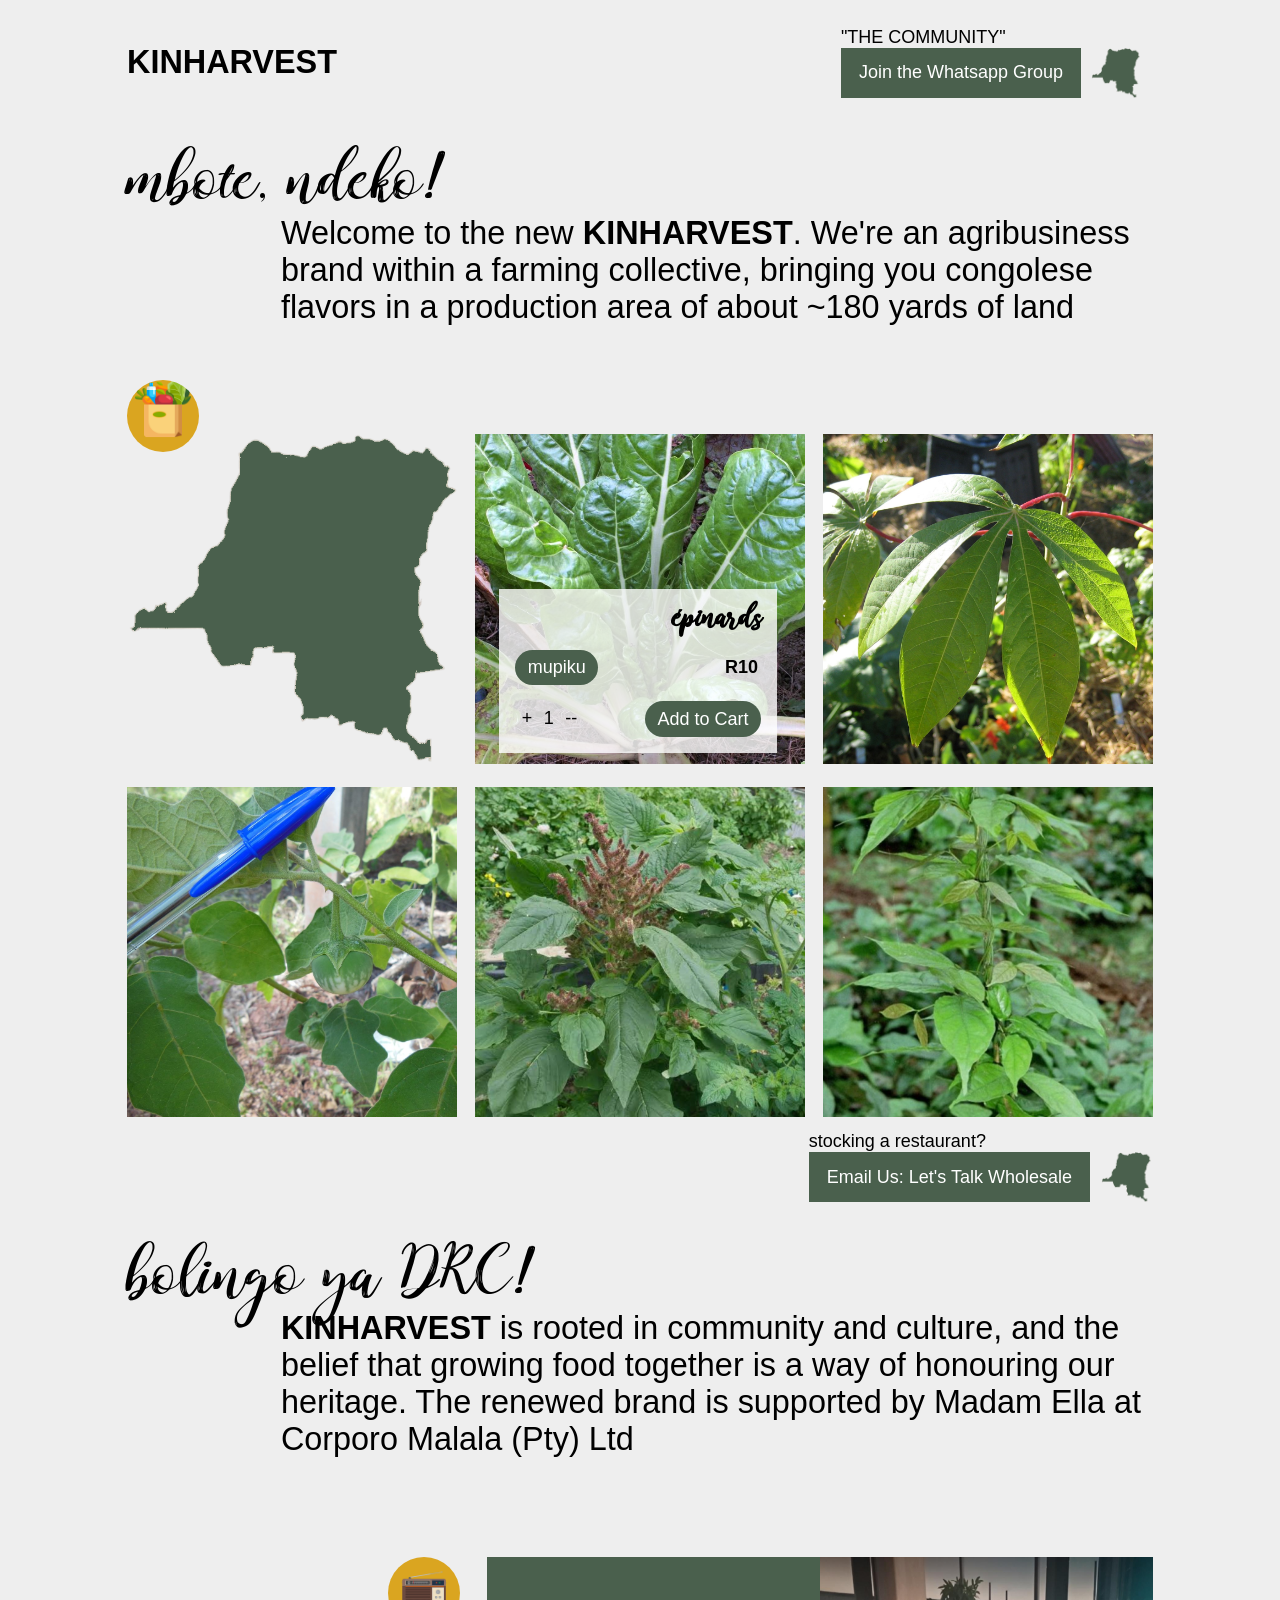
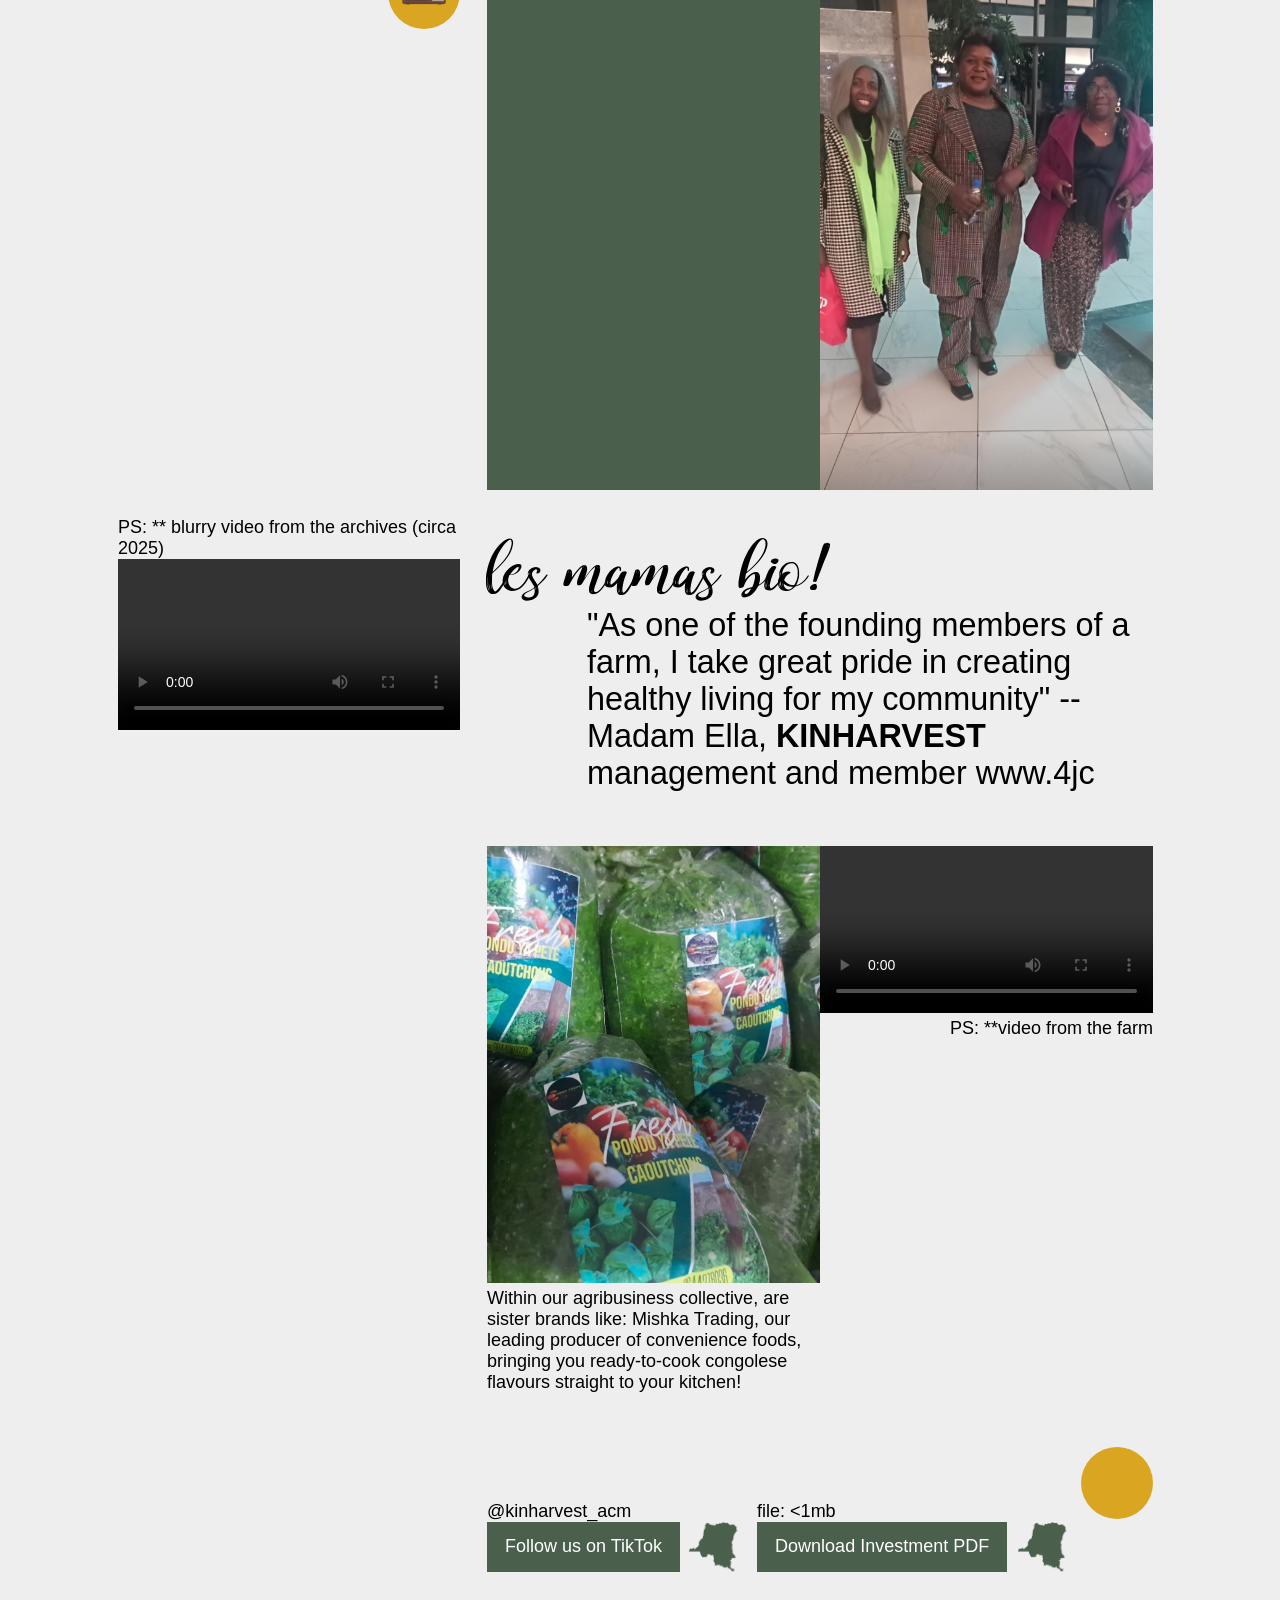
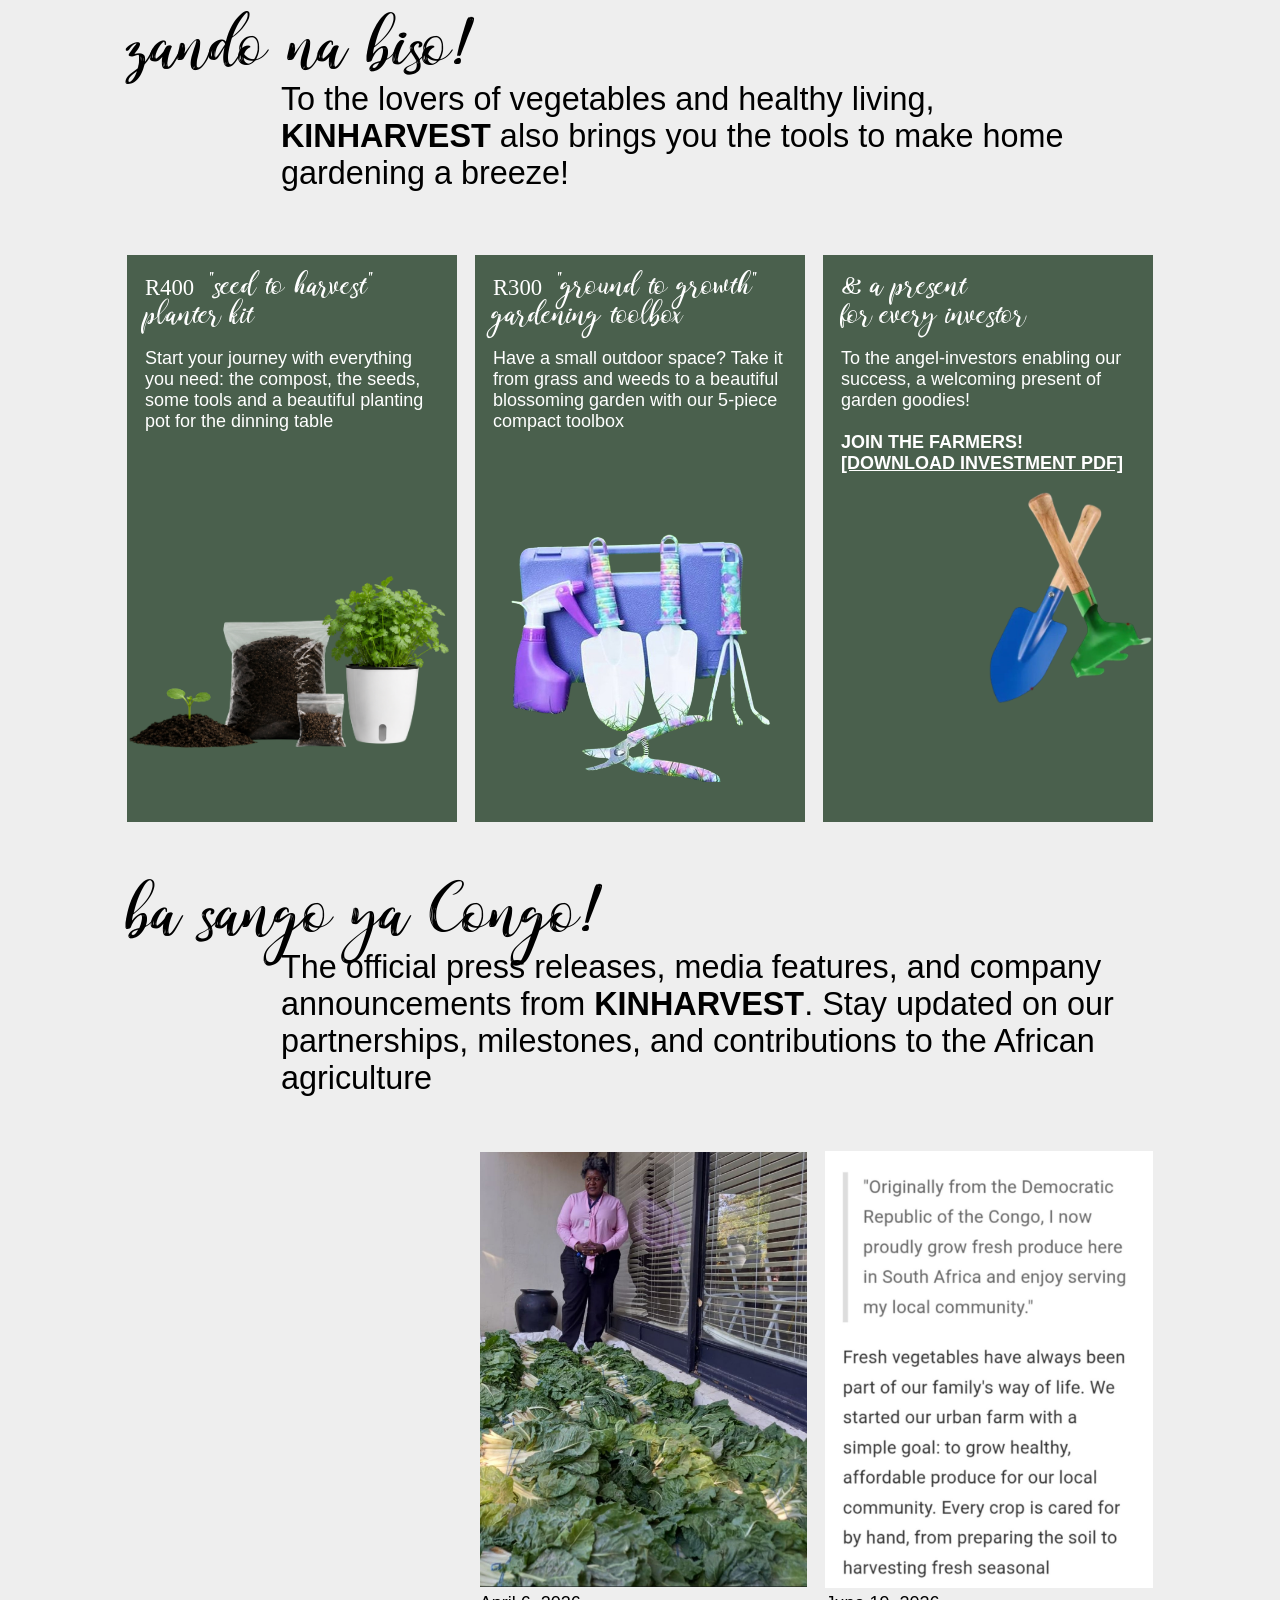
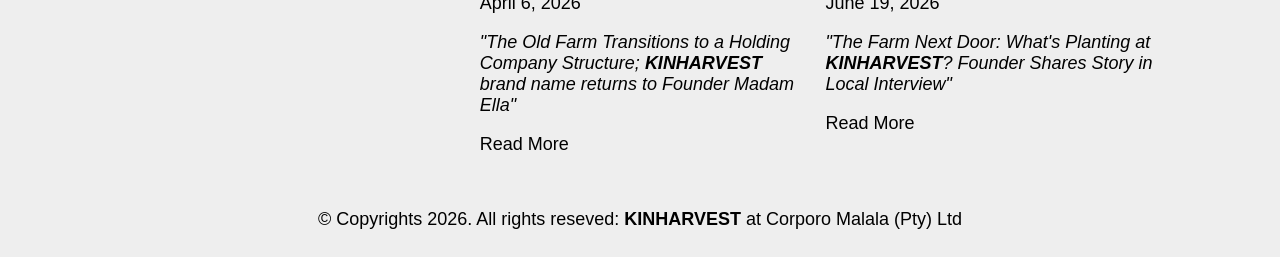
==== commit b3e0aa8f: "Update index.html" ====
--- a/index.html
+++ b/index.html
@@ -281,7 +281,7 @@
     																				</figure>
     																				<figure>
     																								<video controls="">
-    																												<source src="ADs_july1st.mp4?v=phd" type="video/mp4" poster="" preload="metadata" />
+    																												<source src="ADs_farm4.mp4?v=phd" type="video/mp4" poster="" preload="metadata" />
     																								</video>
     																								PS: **video from the farm
     																				</figure>
--- a/style.css
+++ b/style.css
@@ -1,3 +1,4 @@
+
 /***  RESET ***/
 * { padding: 0; margin: 0; box-sizing: border-box;  font-size: 1em; font-weight: initial; background-size: contain; background-repeat: no-repeat; background-position: center; }
 a { color: black; text-decoration: none; } a, label, figcaption { display: inline-block; } fieldset, input[type="submit"] { border: none; } img, video { width: 100%; height: auto; } input, button { border: 0; }input[type="text"], input[type="tel"] { width: 100%; }input[type="checkbox"], input[type="radio"] { display: none; } ol, ul { list-style: none; }
@@ -13,22 +14,21 @@
 /*** END Z-INDEXES ***/
 
 /*** COLORS ***/
+.m-products-item,
 .community img,
-.m-products-item,
 .showcase-packaging,
 .u-button_wrap article,
+.u-button_wrap article > img,
 .u-link,
 .CSSbtnColor,
 .js-btnAddToCart,
 .js-btnSelectSize.is-active { background-color: #4A604D; }
 
-.community img,
-.u-button_wrap article > img,
-.u-button { background-color: goldenrod; background-color: #4A604D; color: white; }
+.u-button { background-color: goldenrod; color: white; }
 .m-products-item figcaption, .m-products-item *,
 .u-button_wrap article * { color: white; }
 .u-button_wrap article input { color: black; }
-.u-button_wrap article.contact > img { //background-color: goldenrod; }
+.u-button_wrap article.contact > img { background-color: goldenrod; }
 
 
 input, button { background-color: white; }
@@ -104,7 +104,8 @@
 .m-vegetables img {
 				background-position: top;
 }
-				.community img { background-size: cover; }
+				.community img,
+				.m-vegetables img { background-size: cover; }
 /*** END MEDIA ***/
 
 /*** UTILITIES ***/
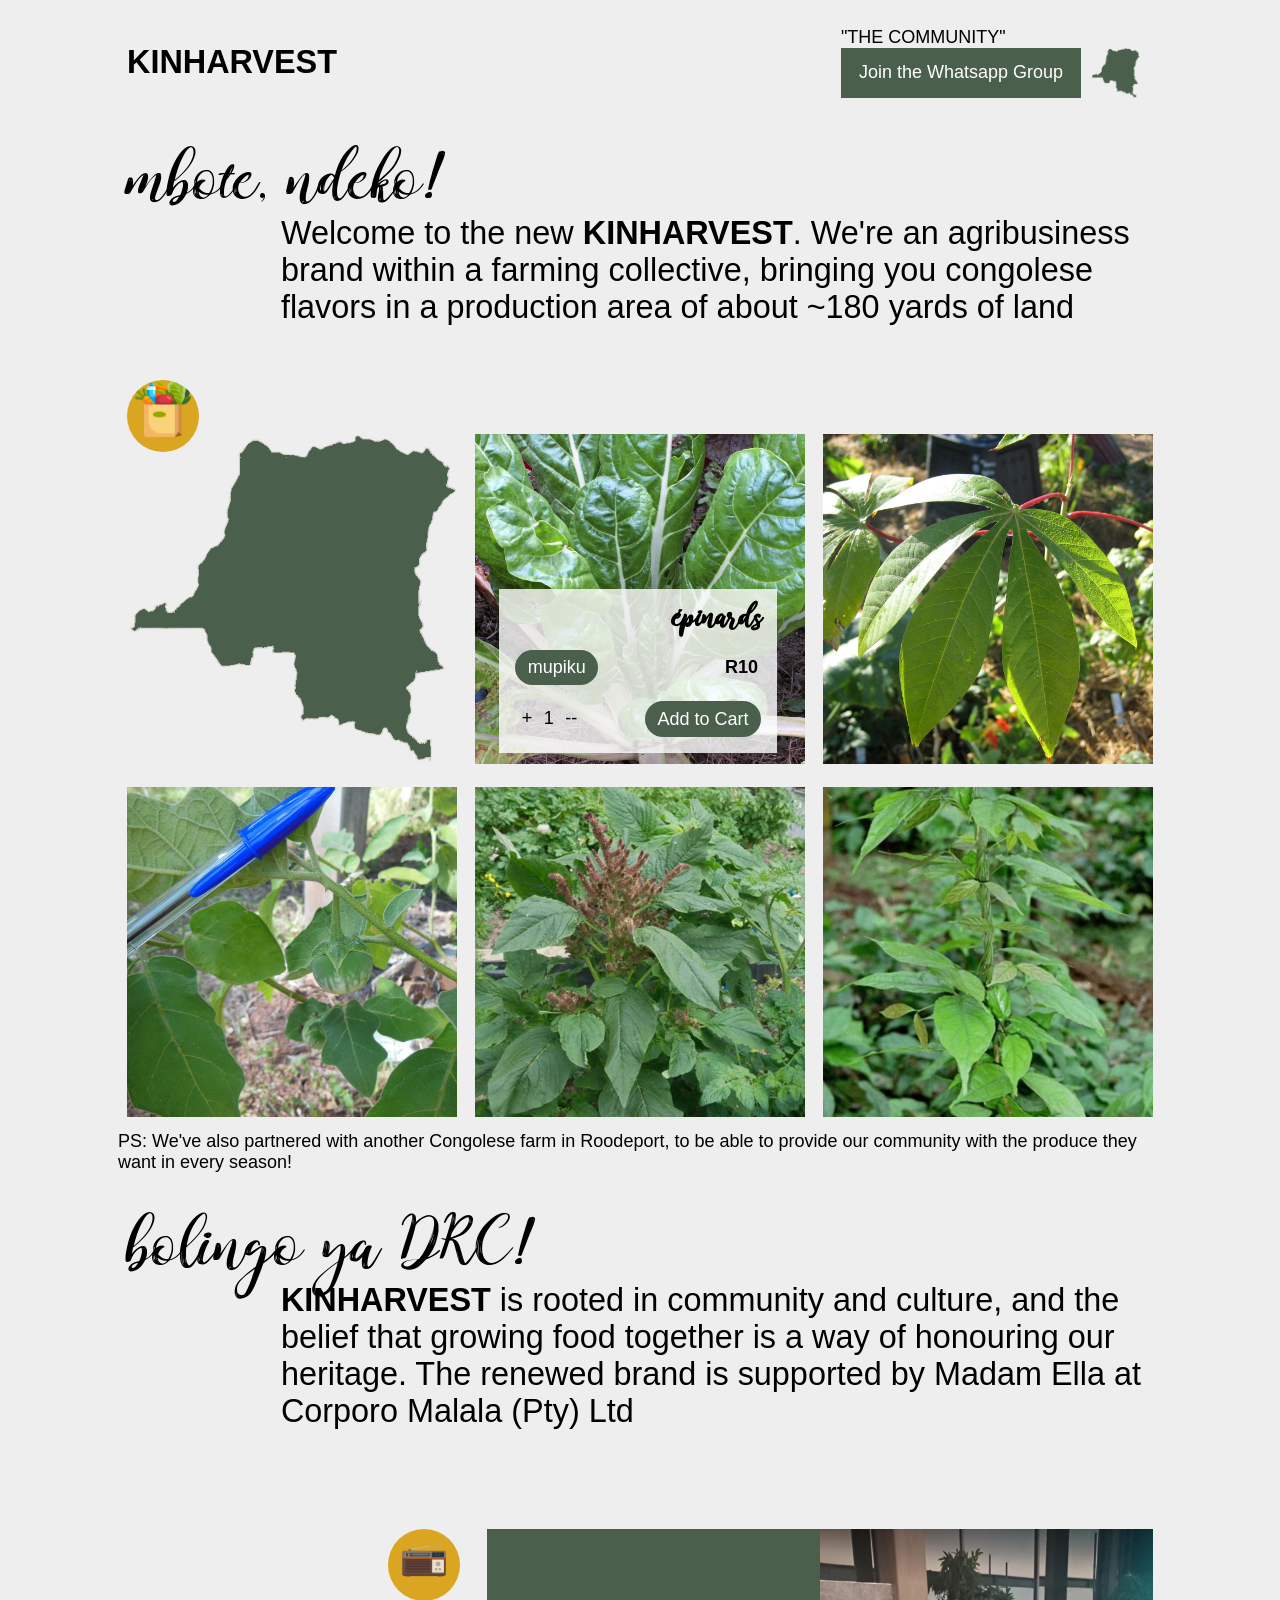
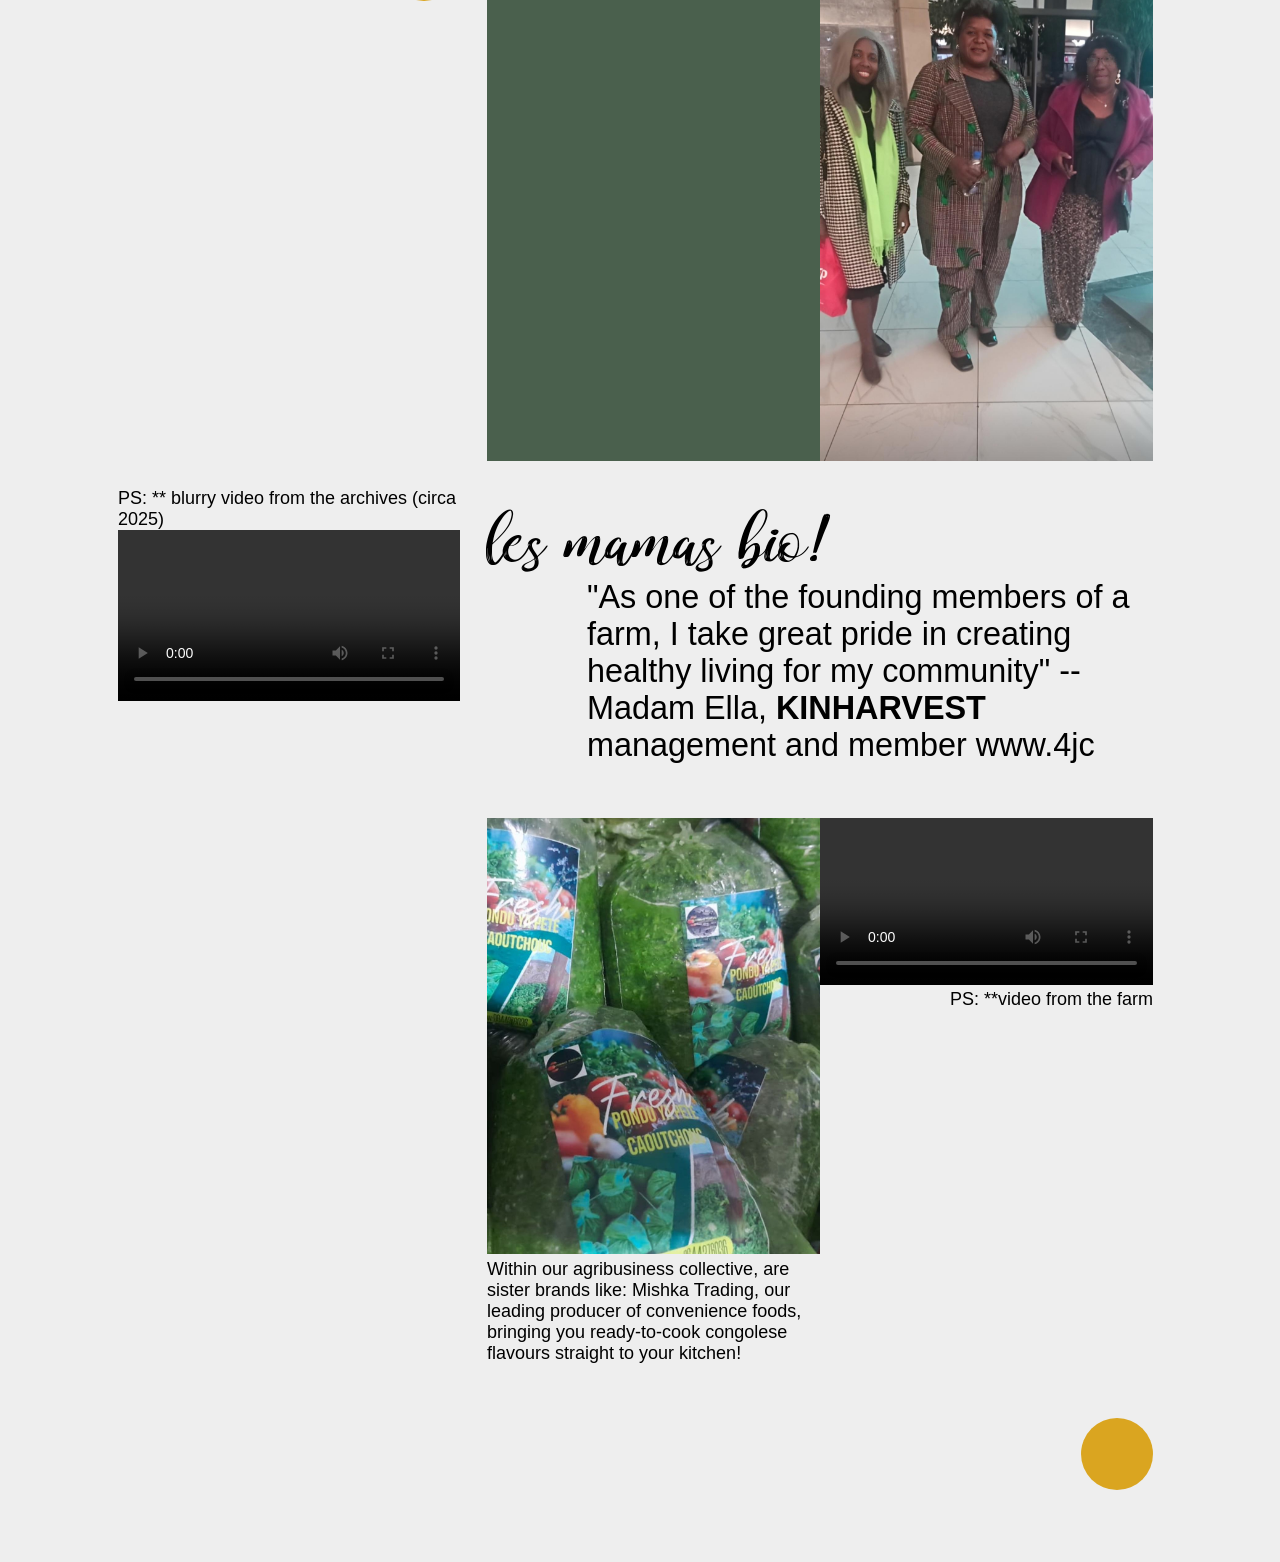
==== commit fe50b5e5: "Update index.html" ====
--- a/index.html
+++ b/index.html
@@ -2,9 +2,9 @@
 <html class="IBRIADhtml">
 				<head>
 								<meta http-equiv="CONTENT-TYPE" content="text/html; charset=UTF-8">
-								
+								<!--
 								<meta name="viewport" content="width=device-width, initial-scale=1.0" />
-							
+								-->
 				  		<link rel="stylesheet" href="reset.css"/>
 				  		<link rel="stylesheet" href="style.css"/>
     				<title>The New "KINHARVEST"</title>
@@ -243,10 +243,15 @@
     												</ul></li>
     								</ul>
     												
+    												<!--
     												<span><span class="u-link_wrap is-wholesale">
     																				<span>stocking a restaurant?</span>
     																				<a href="mailto:kinharvest@zohomail.com" class="u-link vRight" download>Email Us: Let's Talk Wholesale</a>
     																</span></span>
+    												-->
+    												<span class="m-vegetables_disclaimer">
+    																<p>PS: We've also partnered with another Congolese farm in Roodeport, to be able to provide our community with the produce they want in every season!</p>
+    												</span>
     								</div>
     								
     								<hgroup class="hgroup">
@@ -315,108 +320,4 @@
     																								<div class="CSSflex">
     																												<span class="CSSfont"></span>
     																												<span class="CSSspacer"></span>
-    																												<input type="submit" value="Rate our Packaging" />
-    																								</div>
-    																				</form><label for="chbx4contact">close</label></article>
-    																</aside>
-    																
-    																<span class="CSSspacer"></span>
-    																<span class="u-link_wrap">
-    																				<span>@kinharvest_acm</span>
-    																				<a href="http://tiktok.com/@kinharvest_acm" class="u-link vRight">Follow us on TikTok</a>
-    																</span>
-    																				
-    																<span class="u-link_wrap is-money">
-    																				<span>file: <1mb</span>
-    																				<a href="KINHARVEST_CommitteeBoardHandbook.pdf" class="u-link vRight" download>Download Investment PDF</a>
-    																</span>
-    												</div>
-    								</div>
-    												
-    								<hgroup class="hgroup">
-    												<span class="CSSfont">zando na biso!</span>
-    												<p>To the lovers of vegetables and healthy living, <span class="CSSbold">KINHARVEST</span> also brings you the tools to make home gardening a breeze!</p>
-    								</hgroup>
-    												
-    												<div class="m-products"><div class="m-products_dock">
-    																<figure class="m-products-item">
-    																				<figcaption>
-    																								<span class="CSSfont"><span class="CSSfontDigits CSScapitalize">R400</span> "Seed to Harvest" Planter Kit</span>
-    																								<p>Start your journey with everything you need: the compost, the seeds, some tools and a beautiful planting pot for the dinning table</p>
-    																				</figcaption>
-    																				<span class="CSSspacer"></span>
-    																				<img src="placeholder.png" style="background-image: url('planter_parsley.png');" />
-    																</figure>
-    																<figure class="m-products-item nthChild3">
-    																				<figcaption>
-    																								<span class="CSSfont"><span class="CSSfontDigits CSScapitalize">R300</span> "Ground to Growth" Gardening Toolbox</span>
-    																								<p>Have a small outdoor space? Take it from grass and weeds to a beautiful blossoming garden with our 5-piece compact toolbox</p>
-    																				</figcaption>
-    																				<span class="CSSspacer"></span>
-    																				<img src="placeholder.png" style="background-image: url('product1.png');" />
-    																</figure>
-    																<figure class="m-products-item is-onTheRight">
-    																				<figcaption>
-    																								<span class="CSSfont">& a present <br />for every investor</span>
-    																								<p>To the angel-investors enabling our success, a welcoming present of garden goodies! <br /><br /><span class="CSSbold CSScapitalize">Join the farmers!</span><br /><a href="href="KINHARVEST_CommitteeBoardHandbook.pdf" class="CSSunderline CSSbold CSScapitalize">[Download Investment PDF]</a></p>
-    																				</figcaption>
-    																				<span class="CSSspacer"></span>
-    																				<img src="placeholder.png" style="background-image: url('product2.png');" />
-    																</figure>
-    												</div></div>
-    												
-    								<hgroup class="hgroup">
-    												<span class="CSSfont">ba sango ya <span class="CSScapitalize">C</span>ongo!</span>
-    												<p>The official press releases, media features, and company announcements from <span class="CSSbold">KINHARVEST</span>. Stay updated on our partnerships, milestones, and contributions to the African agriculture</p>
-    								</hgroup>
-    												
-    												<div class="PR">
-    																<div class="PR-list">
-    																				<figure>
-    																								<img src="placeholder.png" style="background-image: url('PR2a.png');" />
-    																								<span>April 6, 2026</span>
-    																								
-    																								<h4 class="PR-article-title CSSitalic">"The Old Farm Transitions to a Holding Company Structure; <span class="CSSbold">KINHARVEST</span> brand name returns to Founder Madam Ella"</h4>
-    																								
-    																								<p>Read More</p>
-    																				</figure>
-    																				<figure>
-    																								<img src="placeholder.png" style="background-image: url('PR1a.png');" />
-    																								<span>June 19, 2026</span>
-    																								
-    																								<h4 class="PR-article-title CSSitalic">"The Farm Next Door: What's Planting at <span class="CSSbold">KINHARVEST</span>? Founder Shares Story in Local Interview"</h4>
-    																								
-    																								<p>Read More</p>
-    																				</figure>
-    																				
-    																				<!--
-    																				<figure></figure>
-    																				
-    																				<figure class="is-AD">
-    																								<video controls="">
-    																												<source src="ADs_tiktok1.mp4?v=phd" type="video/mp4" poster="" preload="metadata" />
-    																								</video>
-    																								<span>[ADs]</span>
-    																								
-    																								<h4 class="PR-article-title"><span class="CSSbold">KINHARVEST</span> is part of www.4jc. View ADs from tiktok</h4>
-    																				</figure>
-    																				-->
-    																</div>
-    												</div>
-    								
-    								<footer class="footer">&copy; Copyrights 2026. All rights reseved: <span class="CSSbold">KINHARVEST</span> at <a href="/">Corporo Malala (Pty) Ltd</a></footer>
-    				</main>
-  						
-    								<!--
-  						<script src="https://cdnjs.cloudflare.com/ajax/libs/jspdf/2.5.1/jspdf.umd.min.js"></script>
-  						<script src="script.js"></script>
-    								-->
-  						
-  						<script src="script.js"></script>
-    								
-    								<!--
-  						<script src="ads.js"></script>
-    								-->
-    								<script src="https://rawcdn.githack.com/intobinary/CDN.IB/main/IBRIADs/IBRIADs.js?v=phd"></script>
-  		</body>
-</html>+    																												<input type="submit" valu
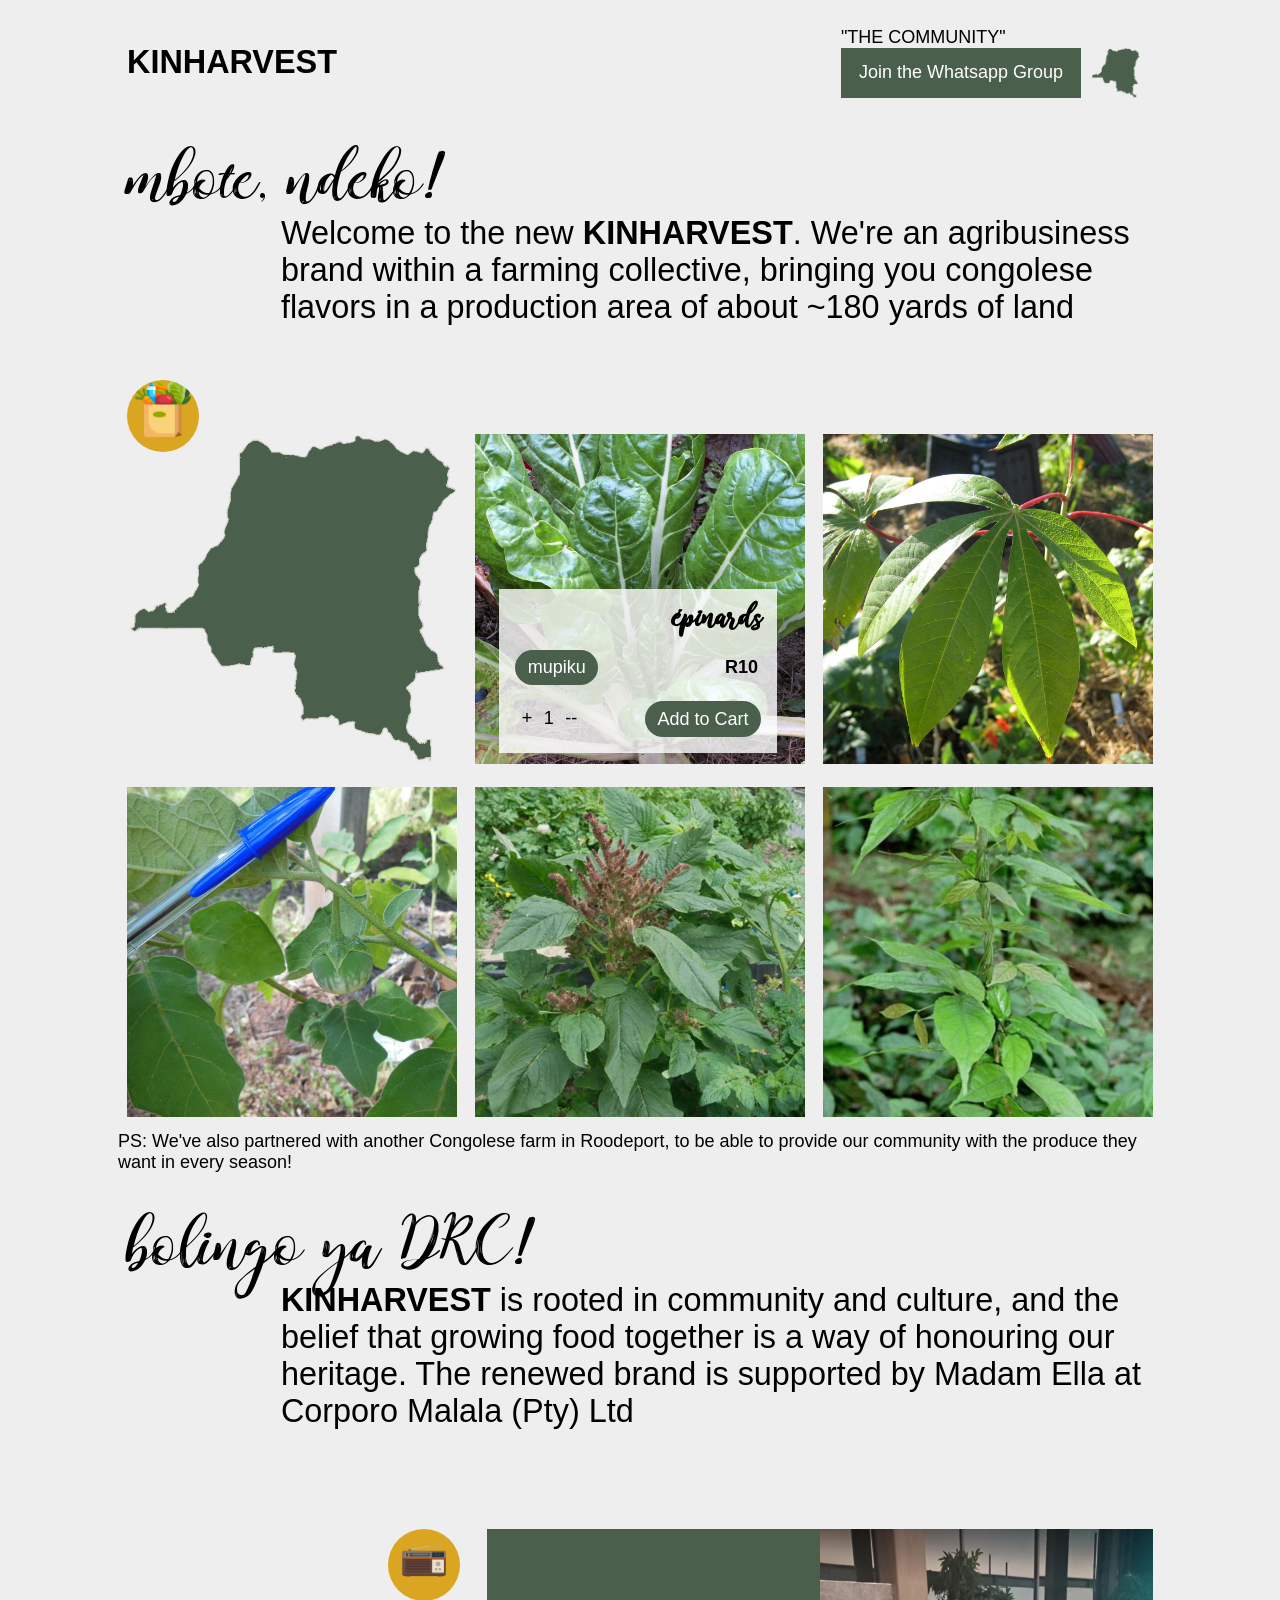
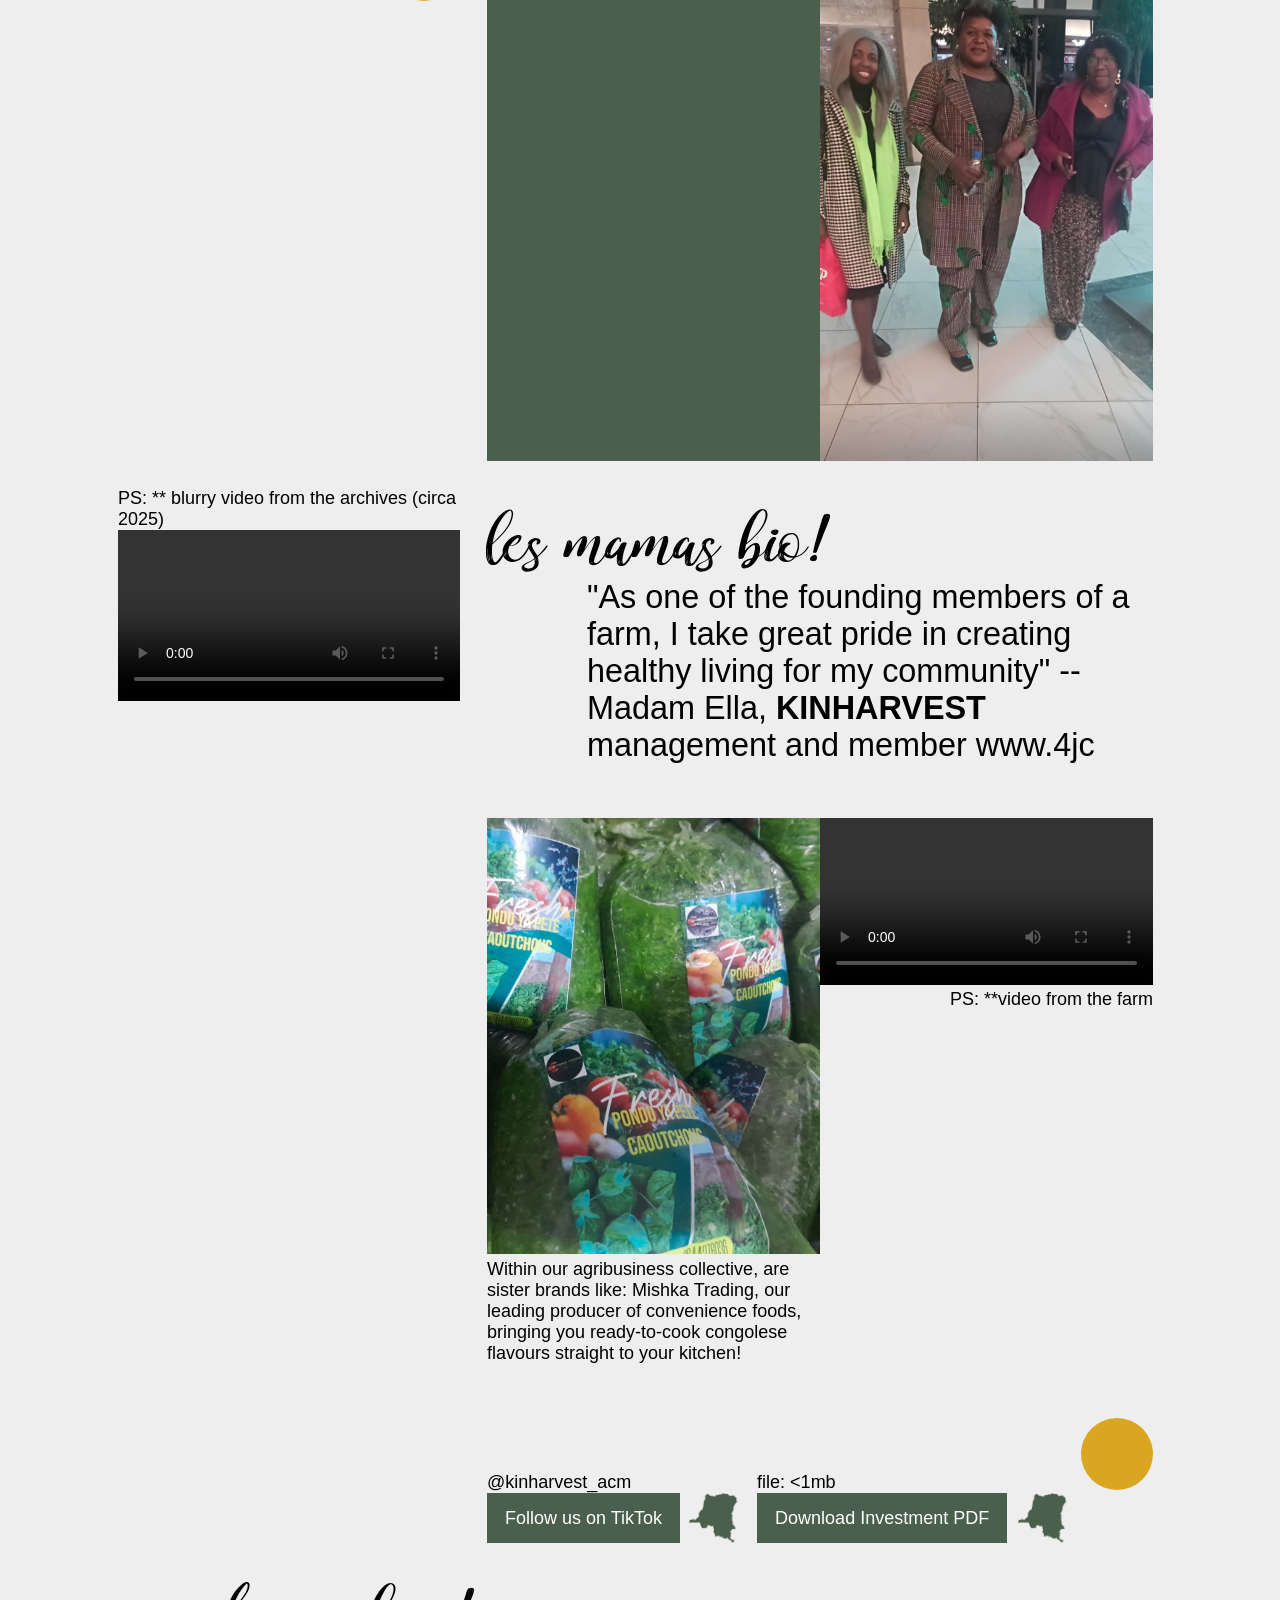
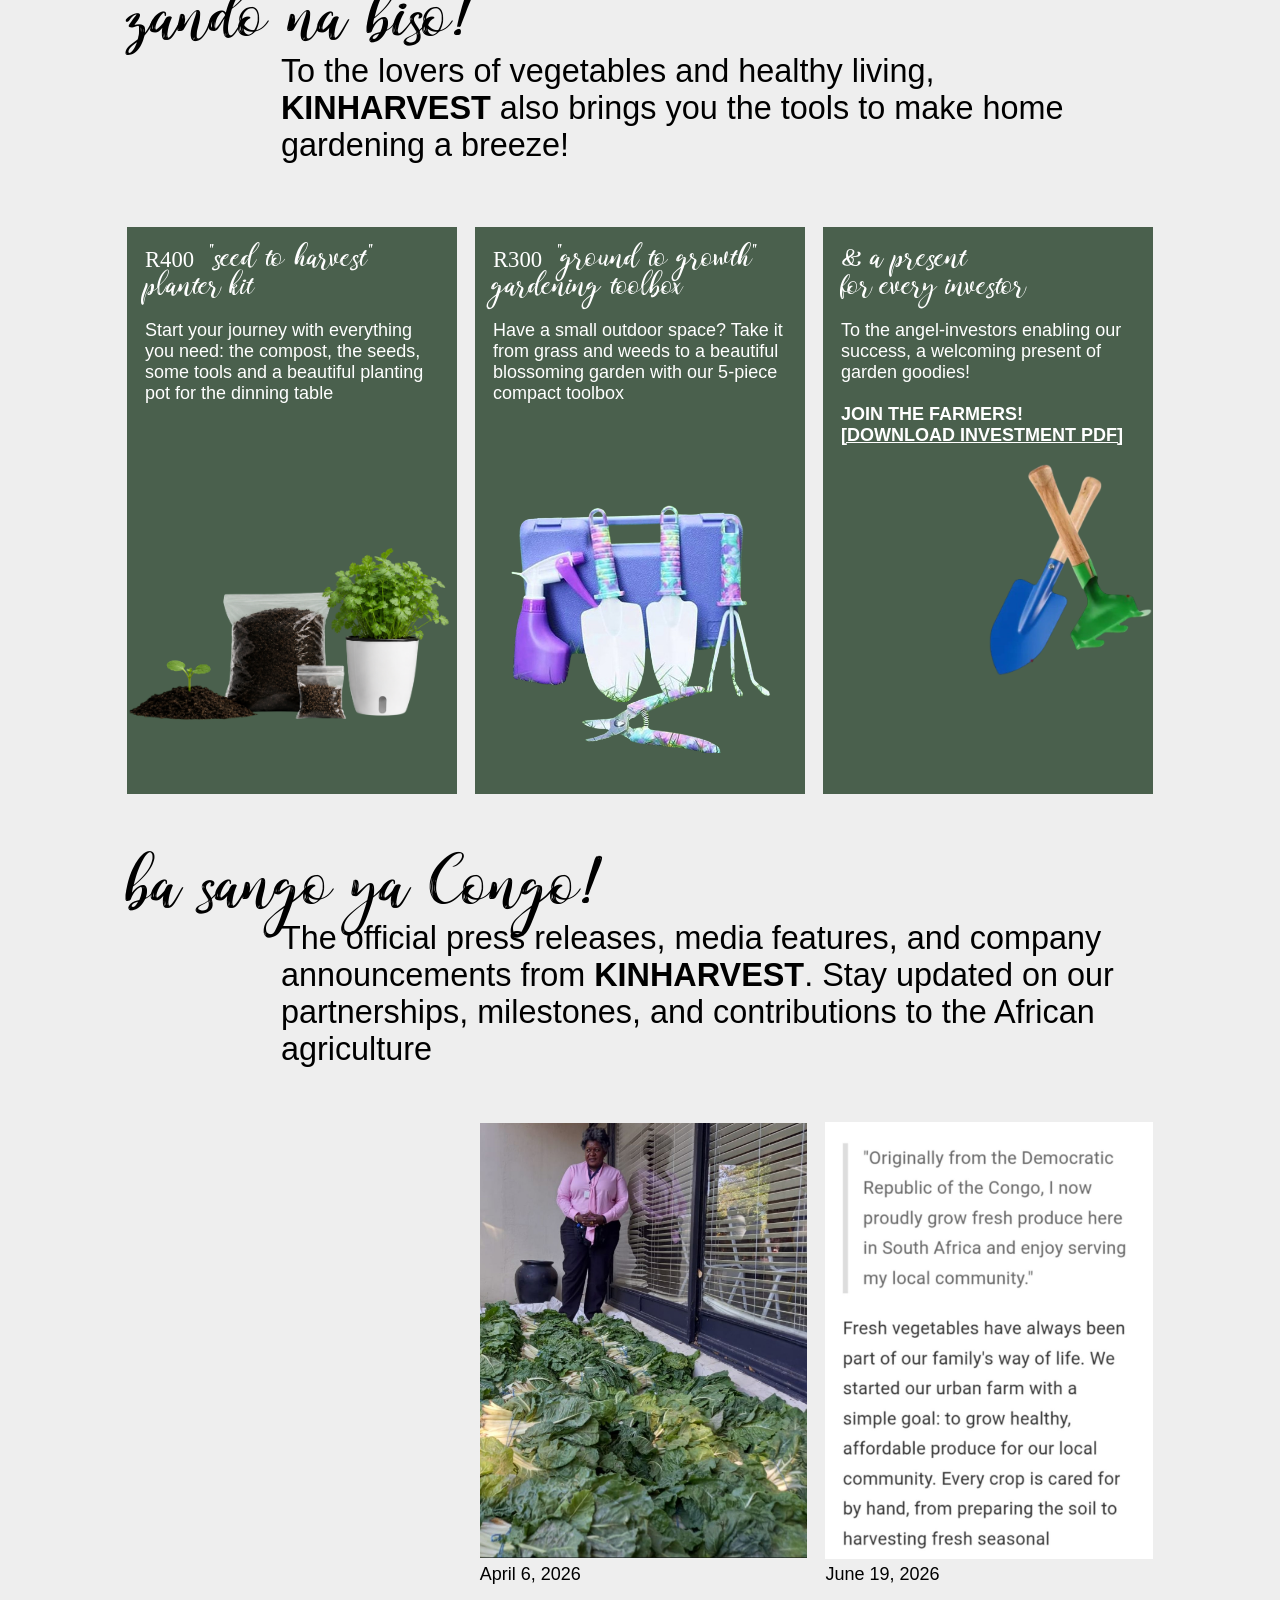
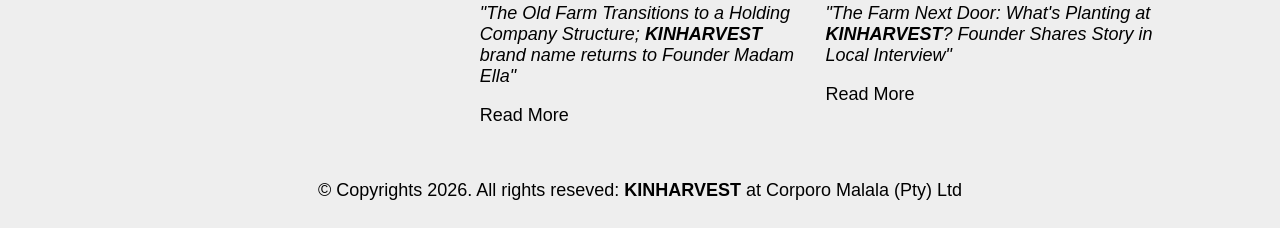
==== commit 2cea7071: "Update index.html" ====
--- a/index.html
+++ b/index.html
@@ -315,9 +315,113 @@
     																				<article class="contact u-button_article"><form>
     																								<span class="CSSbold">KINHARVEST</span>
     																								<h4 class="CSSfont CSSnoWrap">Mesa ya masolo!</h4>
-    																								<p>The custom packaging at <span>KINHARVEST</span> keeps the nutritionalvalue of our vegetables. Clients are welcome to leave a review for the products, the team, the branding, etc</p>
+    																								<p>The custom packaging at KINHARVEST</span> keeps the nutritionalvalue of our vegetables. Clients are welcome to leave a review for the products, the team, the branding, etc</p>
     																												
     																								<div class="CSSflex">
     																												<span class="CSSfont"></span>
     																												<span class="CSSspacer"></span>
-    																												<input type="submit" valu+    																												<input type="submit" value="Rate our Packaging" />
+    																								</div>
+    																				</form><label for="chbx4contact">close</label></article>
+    																</aside>
+    																
+    																<span class="CSSspacer"></span>
+    																<span class="u-link_wrap">
+    																				<span>@kinharvest_acm</span>
+    																				<a href="http://tiktok.com/@kinharvest_acm" class="u-link vRight">Follow us on TikTok</a>
+    																</span>
+    																				
+    																<span class="u-link_wrap is-money">
+    																				<span>file: <1mb</span>
+    																				<a href="KINHARVEST_CommitteeBoardHandbook.pdf" class="u-link vRight" download>Download Investment PDF</a>
+    																</span>
+    												</div>
+    								</div>
+    												
+    								<hgroup class="hgroup">
+    												<span class="CSSfont">zando na biso!</span>
+    												<p>To the lovers of vegetables and healthy living, <span class="CSSbold">KINHARVEST</span> also brings you the tools to make home gardening a breeze!</p>
+    								</hgroup>
+    												
+    												<div class="m-products"><div class="m-products_dock">
+    																<figure class="m-products-item">
+    																				<figcaption>
+    																								<span class="CSSfont"><span class="CSSfontDigits CSScapitalize">R400</span> "Seed to Harvest" Planter Kit</span>
+    																								<p>Start your journey with everything you need: the compost, the seeds, some tools and a beautiful planting pot for the dinning table</p>
+    																				</figcaption>
+    																				<span class="CSSspacer"></span>
+    																				<img src="placeholder.png" style="background-image: url('planter_parsley.png');" />
+    																</figure>
+    																<figure class="m-products-item nthChild3">
+    																				<figcaption>
+    																								<span class="CSSfont"><span class="CSSfontDigits CSScapitalize">R300</span> "Ground to Growth" Gardening Toolbox</span>
+    																								<p>Have a small outdoor space? Take it from grass and weeds to a beautiful blossoming garden with our 5-piece compact toolbox</p>
+    																				</figcaption>
+    																				<span class="CSSspacer"></span>
+    																				<img src="placeholder.png" style="background-image: url('product1.png');" />
+    																</figure>
+    																<figure class="m-products-item is-onTheRight">
+    																				<figcaption>
+    																								<span class="CSSfont">& a present <br />for every investor</span>
+    																								<p>To the angel-investors enabling our success, a welcoming present of garden goodies! <br /><br /><span class="CSSbold CSScapitalize">Join the farmers!</span><br /><a href="href="KINHARVEST_CommitteeBoardHandbook.pdf" class="CSSunderline CSSbold CSScapitalize">[Download Investment PDF]</a></p>
+    																				</figcaption>
+    																				<span class="CSSspacer"></span>
+    																				<img src="placeholder.png" style="background-image: url('product2.png');" />
+    																</figure>
+    												</div></div>
+    												
+    								<hgroup class="hgroup">
+    												<span class="CSSfont">ba sango ya <span class="CSScapitalize">C</span>ongo!</span>
+    												<p>The official press releases, media features, and company announcements from <span class="CSSbold">KINHARVEST</span>. Stay updated on our partnerships, milestones, and contributions to the African agriculture</p>
+    								</hgroup>
+    												
+    												<div class="PR">
+    																<div class="PR-list">
+    																				<figure>
+    																								<img src="placeholder.png" style="background-image: url('PR2a.png');" />
+    																								<span>April 6, 2026</span>
+    																								
+    																								<h4 class="PR-article-title CSSitalic">"The Old Farm Transitions to a Holding Company Structure; <span class="CSSbold">KINHARVEST</span> brand name returns to Founder Madam Ella"</h4>
+    																								
+    																								<p>Read More</p>
+    																				</figure>
+    																				<figure>
+    																								<img src="placeholder.png" style="background-image: url('PR1a.png');" />
+    																								<span>June 19, 2026</span>
+    																								
+    																								<h4 class="PR-article-title CSSitalic">"The Farm Next Door: What's Planting at <span class="CSSbold">KINHARVEST</span>? Founder Shares Story in Local Interview"</h4>
+    																								
+    																								<p>Read More</p>
+    																				</figure>
+    																				
+    																				<!--
+    																				<figure></figure>
+    																				
+    																				<figure class="is-AD">
+    																								<video controls="">
+    																												<source src="ADs_tiktok1.mp4?v=phd" type="video/mp4" poster="" preload="metadata" />
+    																								</video>
+    																								<span>[ADs]</span>
+    																								
+    																								<h4 class="PR-article-title"><span class="CSSbold">KINHARVEST</span> is part of www.4jc. View ADs from tiktok</h4>
+    																				</figure>
+    																				-->
+    																</div>
+    												</div>
+    								
+    								<footer class="footer">&copy; Copyrights 2026. All rights reseved: <span class="CSSbold">KINHARVEST</span> at <a href="/">Corporo Malala (Pty) Ltd</a></footer>
+    				</main>
+  						
+    								<!--
+  						<script src="https://cdnjs.cloudflare.com/ajax/libs/jspdf/2.5.1/jspdf.umd.min.js"></script>
+  						<script src="script.js"></script>
+    								-->
+  						
+  						<script src="script.js"></script>
+    								
+    								<!--
+  						<script src="ads.js"></script>
+    								-->
+    								<script src="https://rawcdn.githack.com/intobinary/CDN.IB/main/IBRIADs/IBRIADs.js?v=phd"></script>
+  		</body>
+</html>
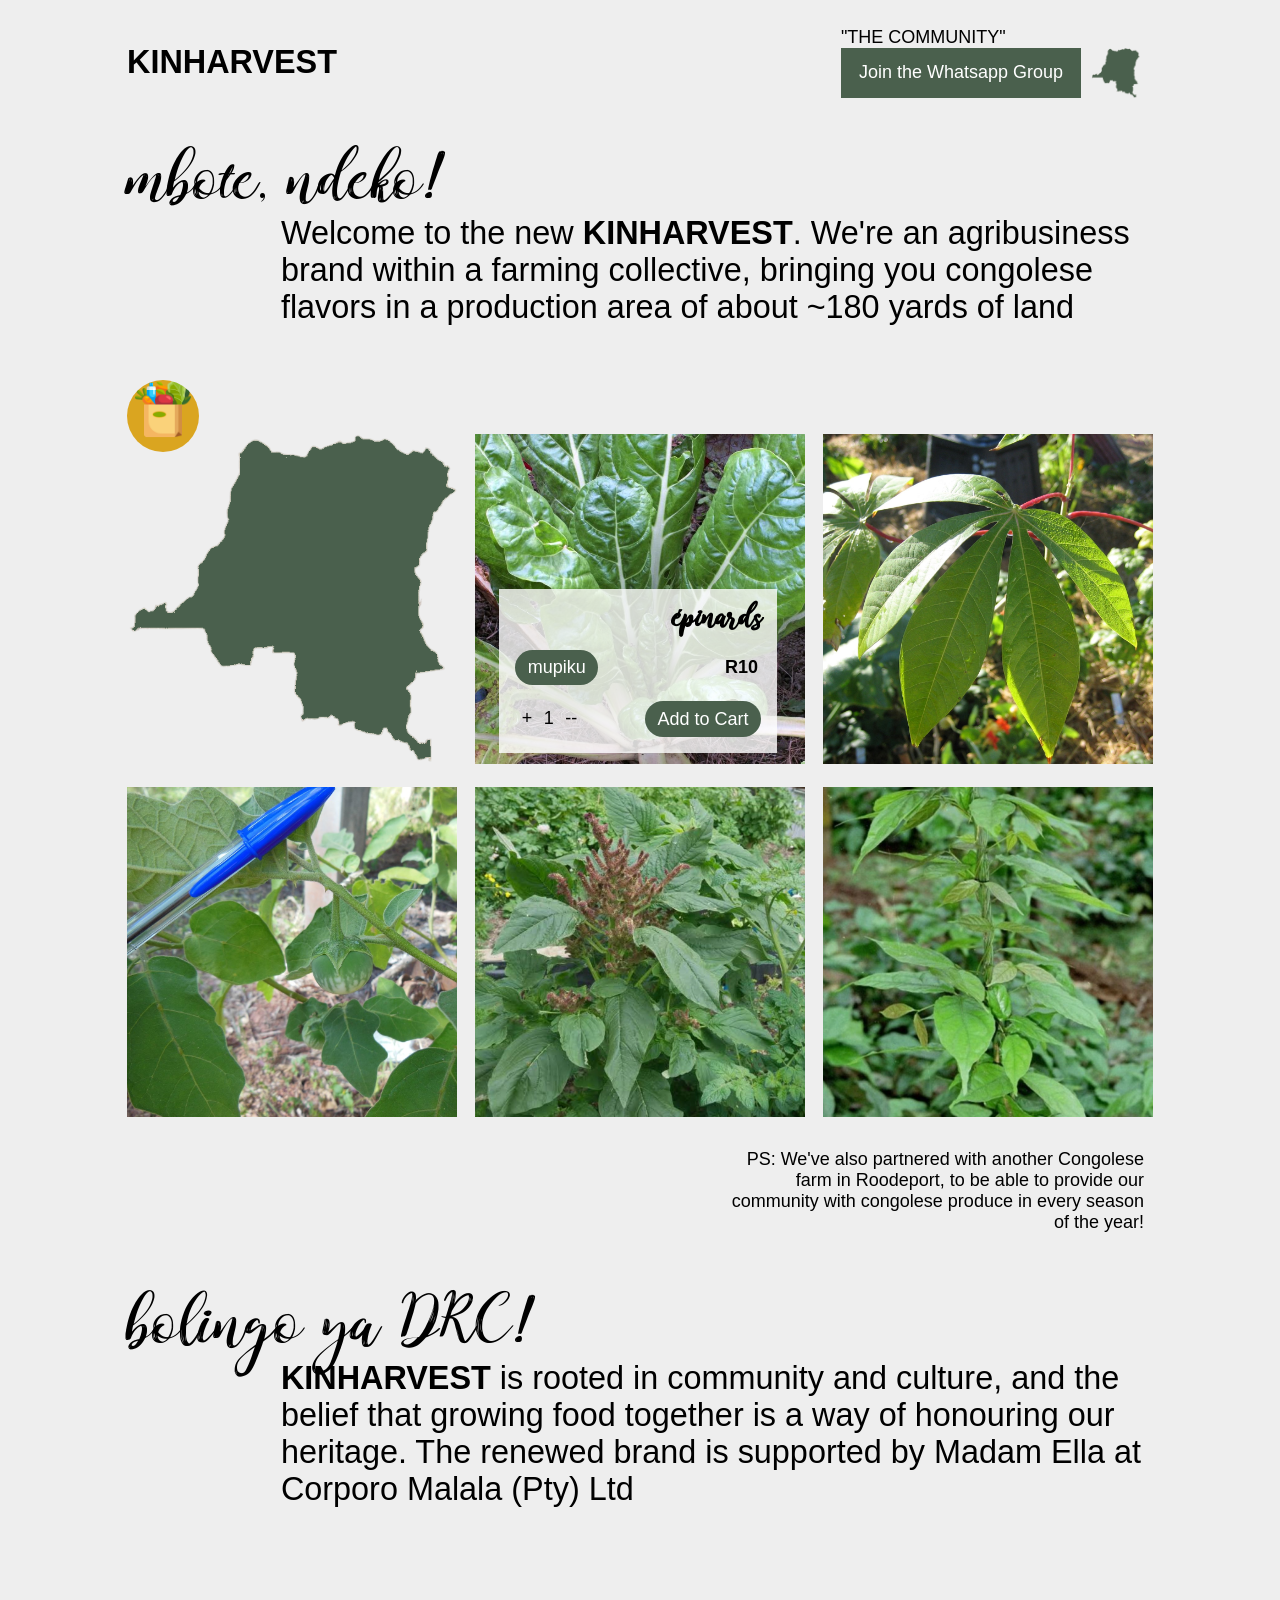
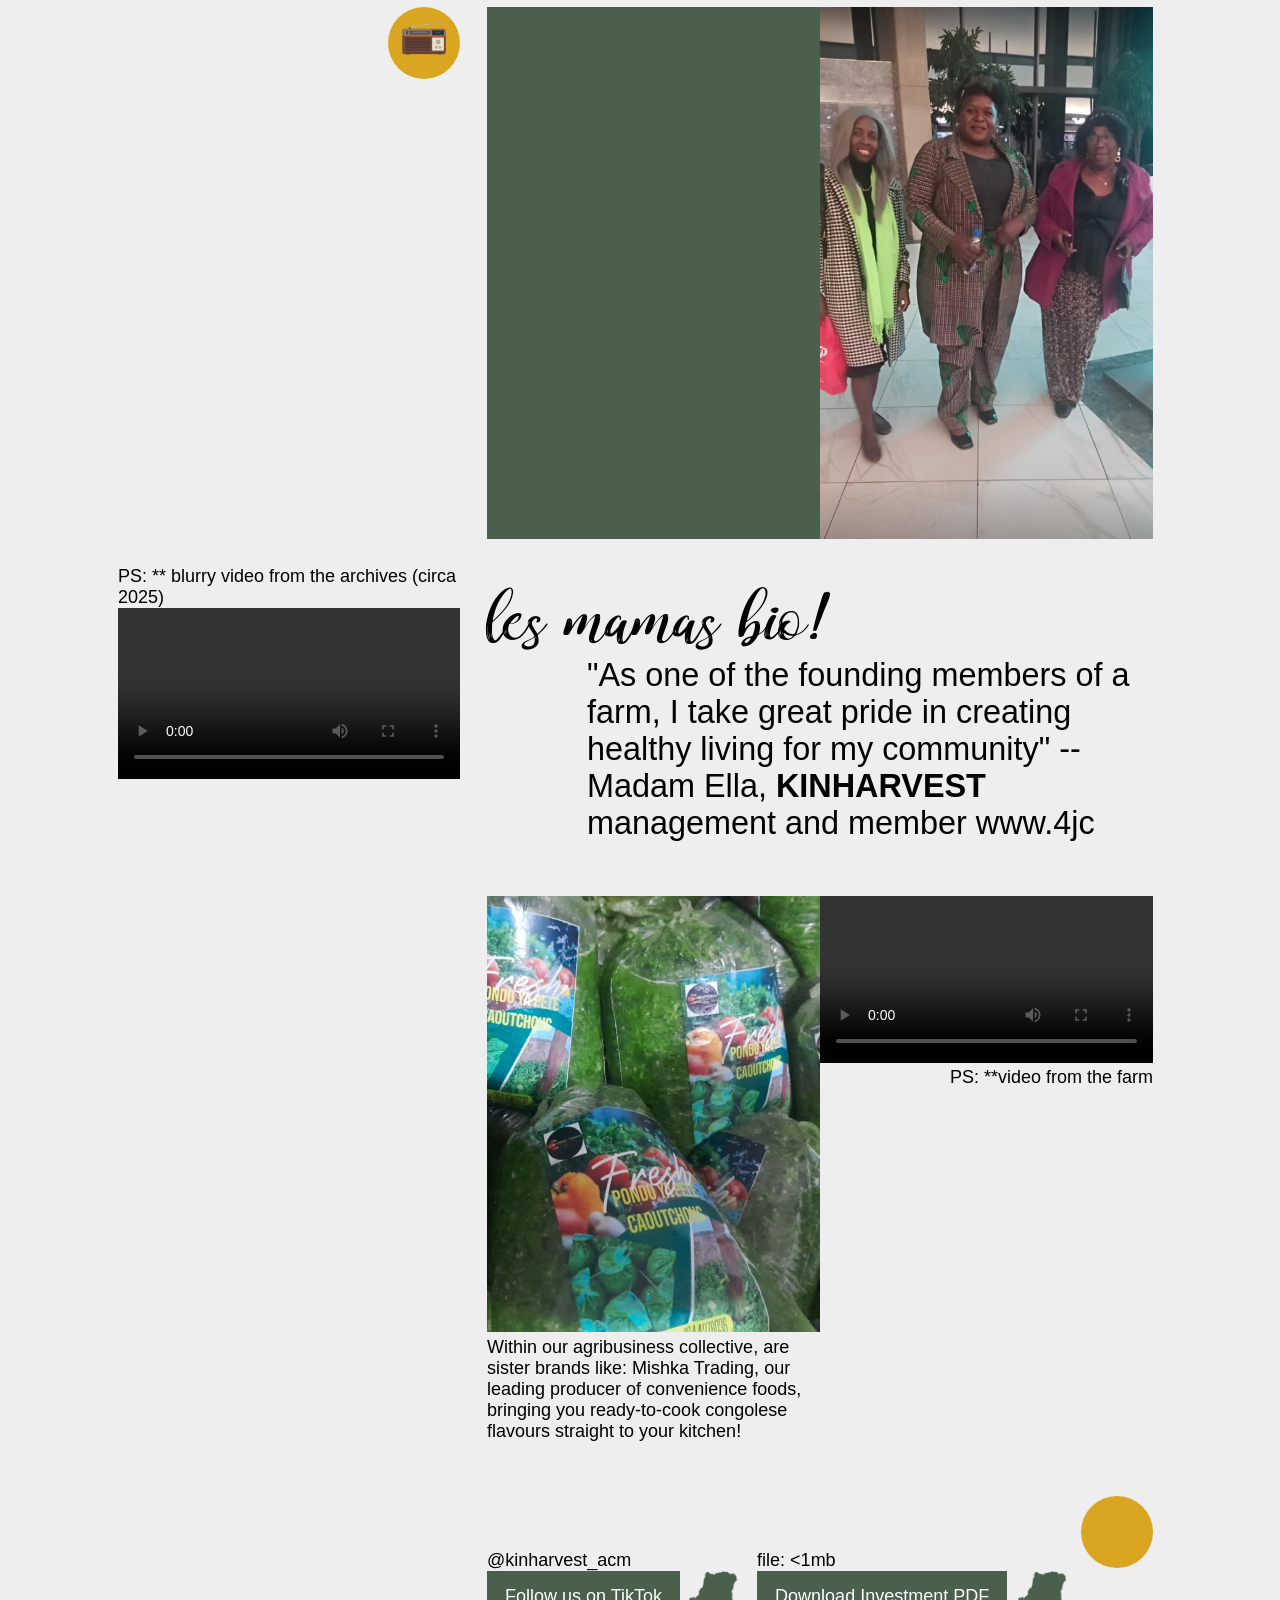
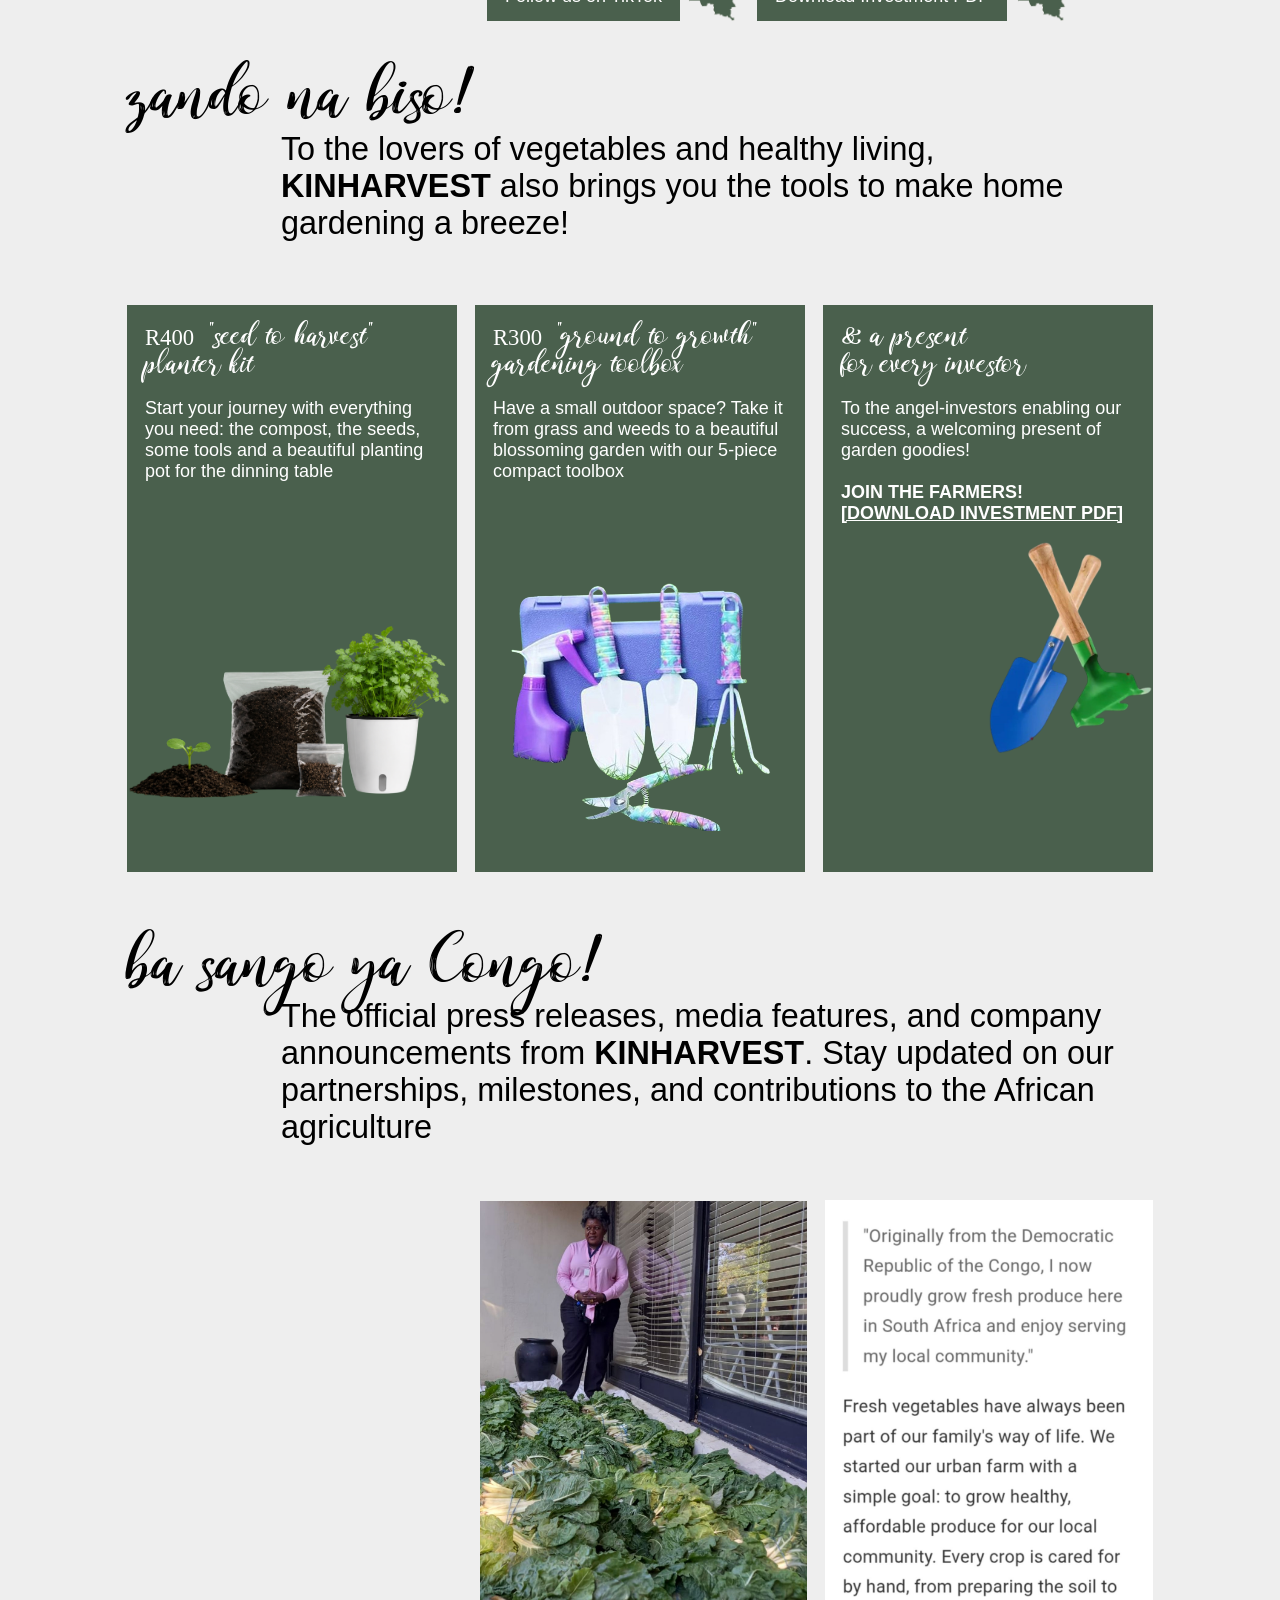
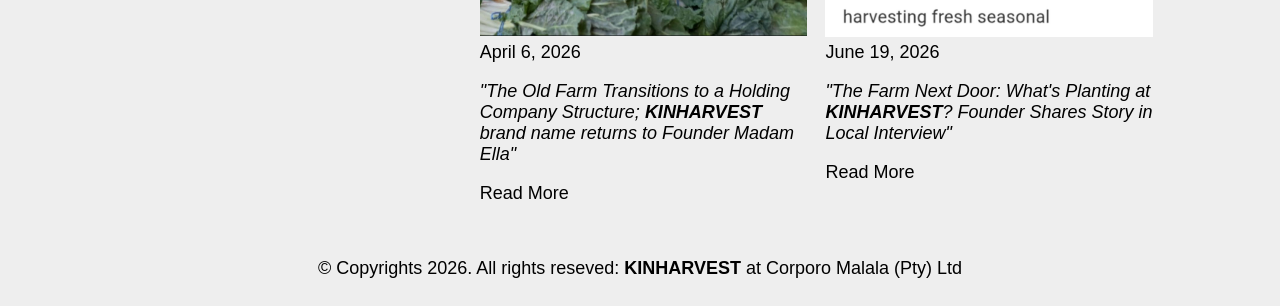
==== commit c5624f42: "Update index.html" ====
--- a/index.html
+++ b/index.html
@@ -2,9 +2,9 @@
 <html class="IBRIADhtml">
 				<head>
 								<meta http-equiv="CONTENT-TYPE" content="text/html; charset=UTF-8">
-								<!--
+								
 								<meta name="viewport" content="width=device-width, initial-scale=1.0" />
-								-->
+							
 				  		<link rel="stylesheet" href="reset.css"/>
 				  		<link rel="stylesheet" href="style.css"/>
     				<title>The New "KINHARVEST"</title>
@@ -250,7 +250,7 @@
     																</span></span>
     												-->
     												<span class="m-vegetables_disclaimer">
-    																<p>PS: We've also partnered with another Congolese farm in Roodeport, to be able to provide our community with the produce they want in every season!</p>
+    																<p>PS: We've also partnered with another Congolese farm in Roodeport, to be able to provide our community with congolese produce in every season of the year!</p>
     												</span>
     								</div>
     								
--- a/style.css
+++ b/style.css
@@ -1,4 +1,3 @@
-
 /***  RESET ***/
 * { padding: 0; margin: 0; box-sizing: border-box;  font-size: 1em; font-weight: initial; background-size: contain; background-repeat: no-repeat; background-position: center; }
 a { color: black; text-decoration: none; } a, label, figcaption { display: inline-block; } fieldset, input[type="submit"] { border: none; } img, video { width: 100%; height: auto; } input, button { border: 0; }input[type="text"], input[type="tel"] { width: 100%; }input[type="checkbox"], input[type="radio"] { display: none; } ol, ul { list-style: none; }
@@ -188,6 +187,15 @@
 								overflow-x: scroll;
 								padding: 1em;
 				}
+
+				.m-vegetables_disclaimer p {
+								position: relative; left: 56%;
+								width: 44%;
+								padding: 1em;
+								
+								text-align: right;
+				}
+
 				.m-vegetables-list-item {
 								position: relative;
 								padding: .5em;
@@ -337,6 +345,7 @@
 				
 				/*** MIXINS: .m-vegetables ***/
 				.m-products_dock,
+				.m-vegetables_disclaimer,
 				.m-vegetables-list > li ul { width: 180%; }
 				
 				/*** COMPONENTS: .brands ***/
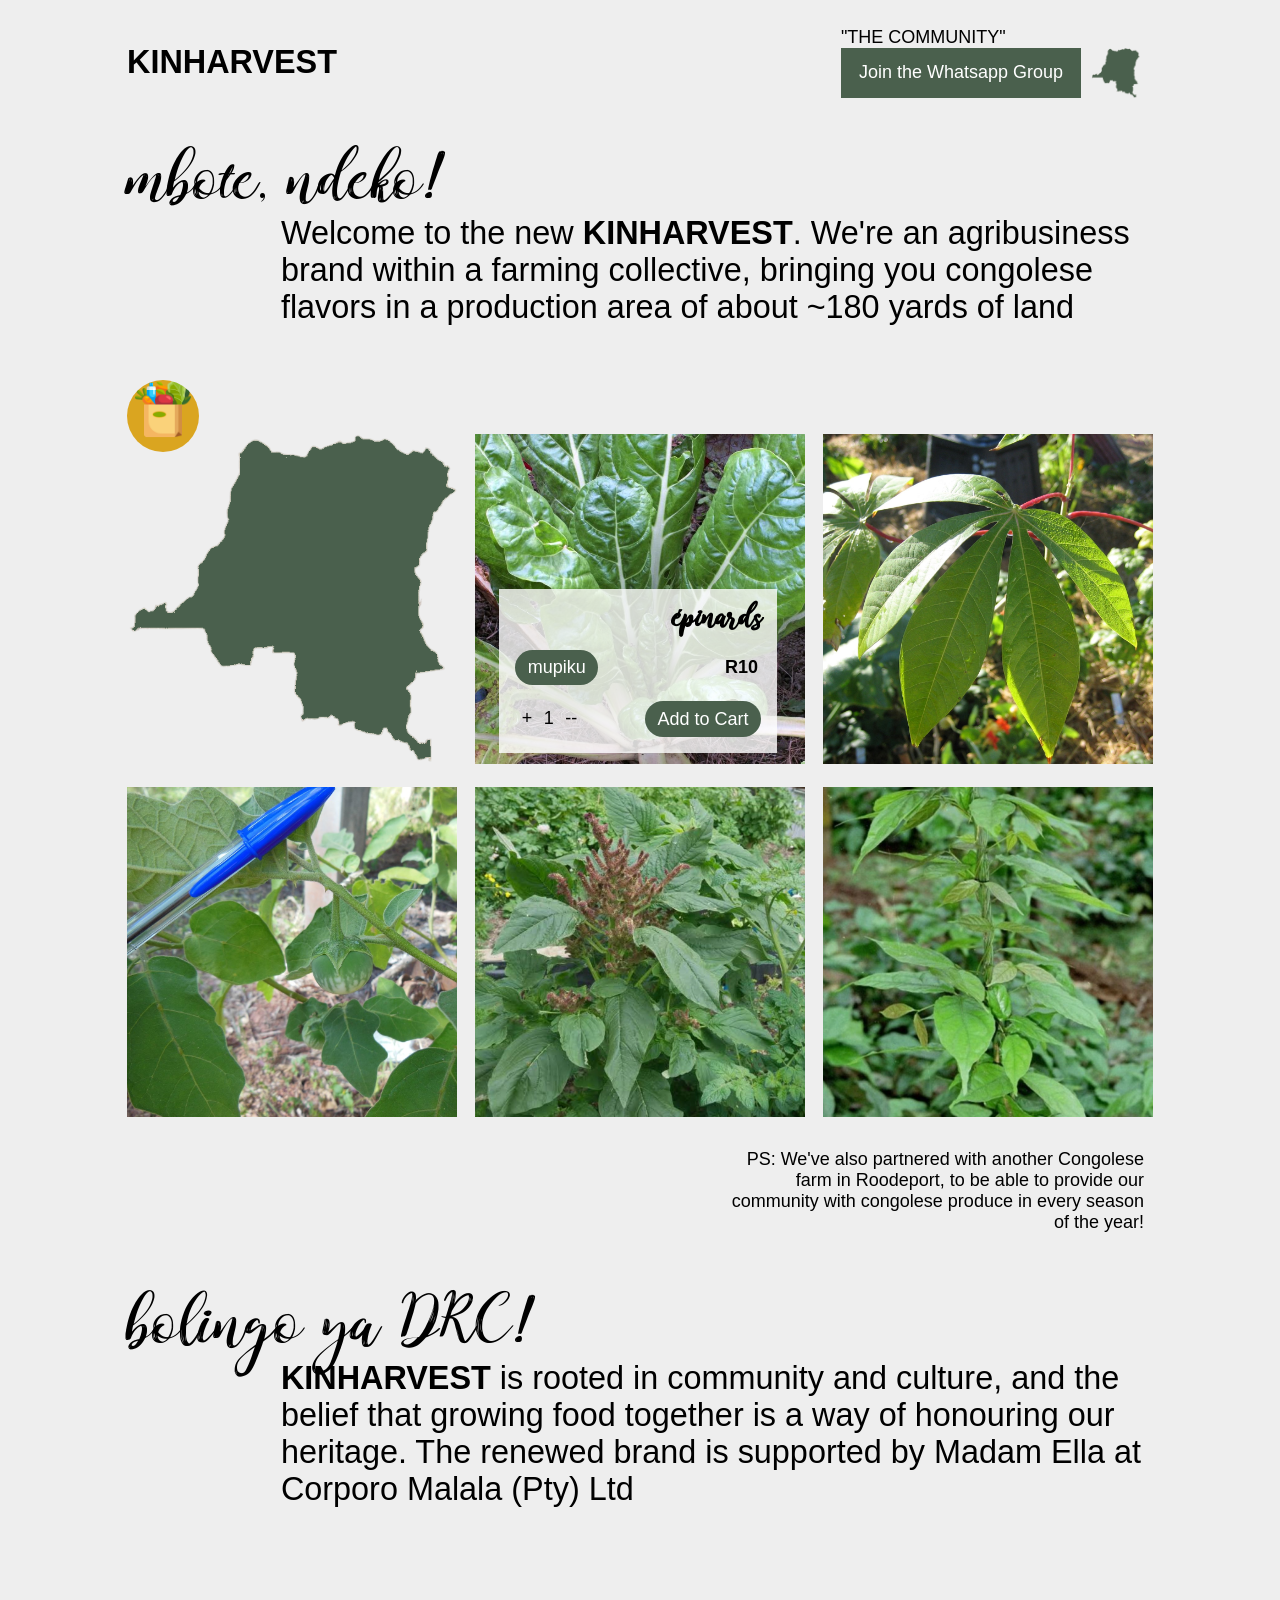
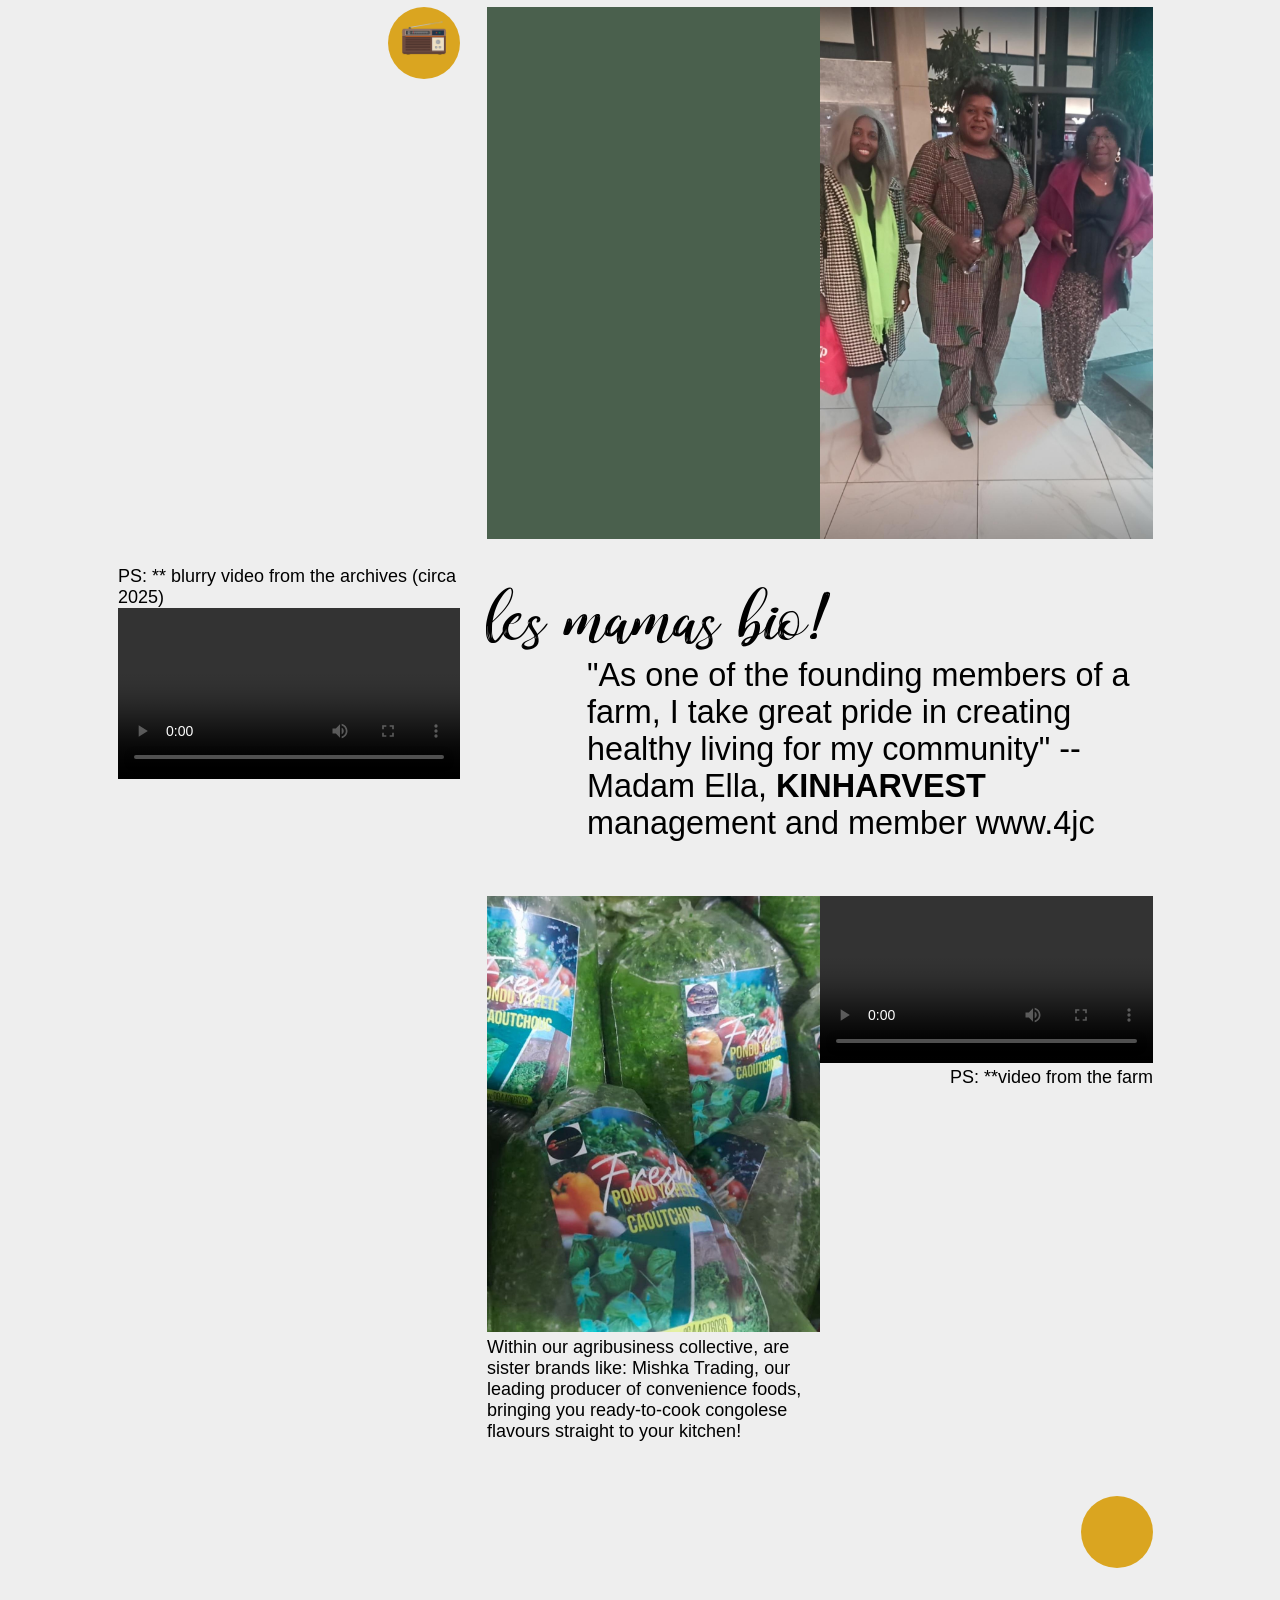
==== commit 15e21650: "Update index.html" ====
--- a/index.html
+++ b/index.html
@@ -2,9 +2,9 @@
 <html class="IBRIADhtml">
 				<head>
 								<meta http-equiv="CONTENT-TYPE" content="text/html; charset=UTF-8">
-								
+								<!--
 								<meta name="viewport" content="width=device-width, initial-scale=1.0" />
-							
+								-->
 				  		<link rel="stylesheet" href="reset.css"/>
 				  		<link rel="stylesheet" href="style.css"/>
     				<title>The New "KINHARVEST"</title>
@@ -315,113 +315,9 @@
     																				<article class="contact u-button_article"><form>
     																								<span class="CSSbold">KINHARVEST</span>
     																								<h4 class="CSSfont CSSnoWrap">Mesa ya masolo!</h4>
-    																								<p>The custom packaging at KINHARVEST</span> keeps the nutritionalvalue of our vegetables. Clients are welcome to leave a review for the products, the team, the branding, etc</p>
+    																								<p>The custom packaging at <span>KINHARVEST</span> keeps the nutritionalvalue of our vegetables. Clients are welcome to leave a review for the products, the team, the branding, etc</p>
     																												
     																								<div class="CSSflex">
     																												<span class="CSSfont"></span>
     																												<span class="CSSspacer"></span>
-    																												<input type="submit" value="Rate our Packaging" />
-    																								</div>
-    																				</form><label for="chbx4contact">close</label></article>
-    																</aside>
-    																
-    																<span class="CSSspacer"></span>
-    																<span class="u-link_wrap">
-    																				<span>@kinharvest_acm</span>
-    																				<a href="http://tiktok.com/@kinharvest_acm" class="u-link vRight">Follow us on TikTok</a>
-    																</span>
-    																				
-    																<span class="u-link_wrap is-money">
-    																				<span>file: <1mb</span>
-    																				<a href="KINHARVEST_CommitteeBoardHandbook.pdf" class="u-link vRight" download>Download Investment PDF</a>
-    																</span>
-    												</div>
-    								</div>
-    												
-    								<hgroup class="hgroup">
-    												<span class="CSSfont">zando na biso!</span>
-    												<p>To the lovers of vegetables and healthy living, <span class="CSSbold">KINHARVEST</span> also brings you the tools to make home gardening a breeze!</p>
-    								</hgroup>
-    												
-    												<div class="m-products"><div class="m-products_dock">
-    																<figure class="m-products-item">
-    																				<figcaption>
-    																								<span class="CSSfont"><span class="CSSfontDigits CSScapitalize">R400</span> "Seed to Harvest" Planter Kit</span>
-    																								<p>Start your journey with everything you need: the compost, the seeds, some tools and a beautiful planting pot for the dinning table</p>
-    																				</figcaption>
-    																				<span class="CSSspacer"></span>
-    																				<img src="placeholder.png" style="background-image: url('planter_parsley.png');" />
-    																</figure>
-    																<figure class="m-products-item nthChild3">
-    																				<figcaption>
-    																								<span class="CSSfont"><span class="CSSfontDigits CSScapitalize">R300</span> "Ground to Growth" Gardening Toolbox</span>
-    																								<p>Have a small outdoor space? Take it from grass and weeds to a beautiful blossoming garden with our 5-piece compact toolbox</p>
-    																				</figcaption>
-    																				<span class="CSSspacer"></span>
-    																				<img src="placeholder.png" style="background-image: url('product1.png');" />
-    																</figure>
-    																<figure class="m-products-item is-onTheRight">
-    																				<figcaption>
-    																								<span class="CSSfont">& a present <br />for every investor</span>
-    																								<p>To the angel-investors enabling our success, a welcoming present of garden goodies! <br /><br /><span class="CSSbold CSScapitalize">Join the farmers!</span><br /><a href="href="KINHARVEST_CommitteeBoardHandbook.pdf" class="CSSunderline CSSbold CSScapitalize">[Download Investment PDF]</a></p>
-    																				</figcaption>
-    																				<span class="CSSspacer"></span>
-    																				<img src="placeholder.png" style="background-image: url('product2.png');" />
-    																</figure>
-    												</div></div>
-    												
-    								<hgroup class="hgroup">
-    												<span class="CSSfont">ba sango ya <span class="CSScapitalize">C</span>ongo!</span>
-    												<p>The official press releases, media features, and company announcements from <span class="CSSbold">KINHARVEST</span>. Stay updated on our partnerships, milestones, and contributions to the African agriculture</p>
-    								</hgroup>
-    												
-    												<div class="PR">
-    																<div class="PR-list">
-    																				<figure>
-    																								<img src="placeholder.png" style="background-image: url('PR2a.png');" />
-    																								<span>April 6, 2026</span>
-    																								
-    																								<h4 class="PR-article-title CSSitalic">"The Old Farm Transitions to a Holding Company Structure; <span class="CSSbold">KINHARVEST</span> brand name returns to Founder Madam Ella"</h4>
-    																								
-    																								<p>Read More</p>
-    																				</figure>
-    																				<figure>
-    																								<img src="placeholder.png" style="background-image: url('PR1a.png');" />
-    																								<span>June 19, 2026</span>
-    																								
-    																								<h4 class="PR-article-title CSSitalic">"The Farm Next Door: What's Planting at <span class="CSSbold">KINHARVEST</span>? Founder Shares Story in Local Interview"</h4>
-    																								
-    																								<p>Read More</p>
-    																				</figure>
-    																				
-    																				<!--
-    																				<figure></figure>
-    																				
-    																				<figure class="is-AD">
-    																								<video controls="">
-    																												<source src="ADs_tiktok1.mp4?v=phd" type="video/mp4" poster="" preload="metadata" />
-    																								</video>
-    																								<span>[ADs]</span>
-    																								
-    																								<h4 class="PR-article-title"><span class="CSSbold">KINHARVEST</span> is part of www.4jc. View ADs from tiktok</h4>
-    																				</figure>
-    																				-->
-    																</div>
-    												</div>
-    								
-    								<footer class="footer">&copy; Copyrights 2026. All rights reseved: <span class="CSSbold">KINHARVEST</span> at <a href="/">Corporo Malala (Pty) Ltd</a></footer>
-    				</main>
-  						
-    								<!--
-  						<script src="https://cdnjs.cloudflare.com/ajax/libs/jspdf/2.5.1/jspdf.umd.min.js"></script>
-  						<script src="script.js"></script>
-    								-->
-  						
-  						<script src="script.js"></script>
-    								
-    								<!--
-  						<script src="ads.js"></script>
-    								-->
-    								<script src="https://rawcdn.githack.com/intobinary/CDN.IB/main/IBRIADs/IBRIADs.js?v=phd"></script>
-  		</body>
-</html>+    																												<input type="subm
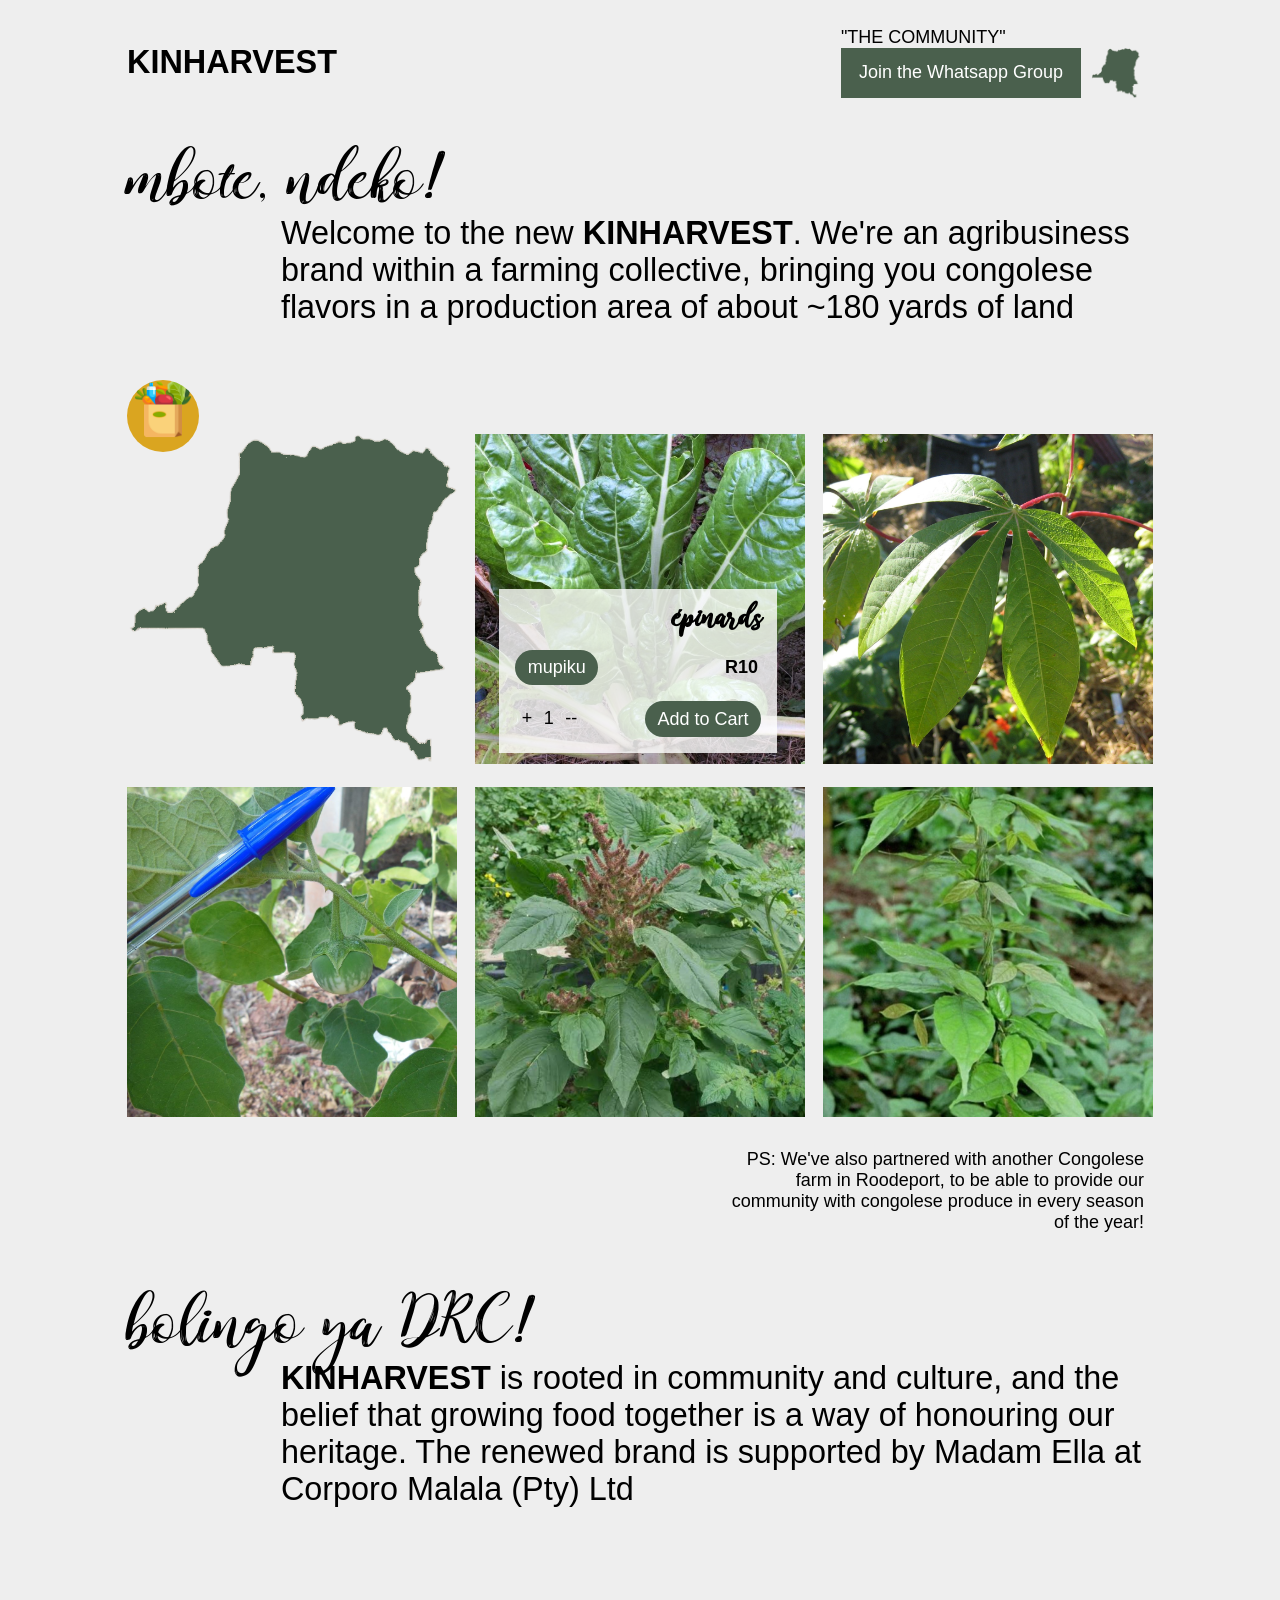
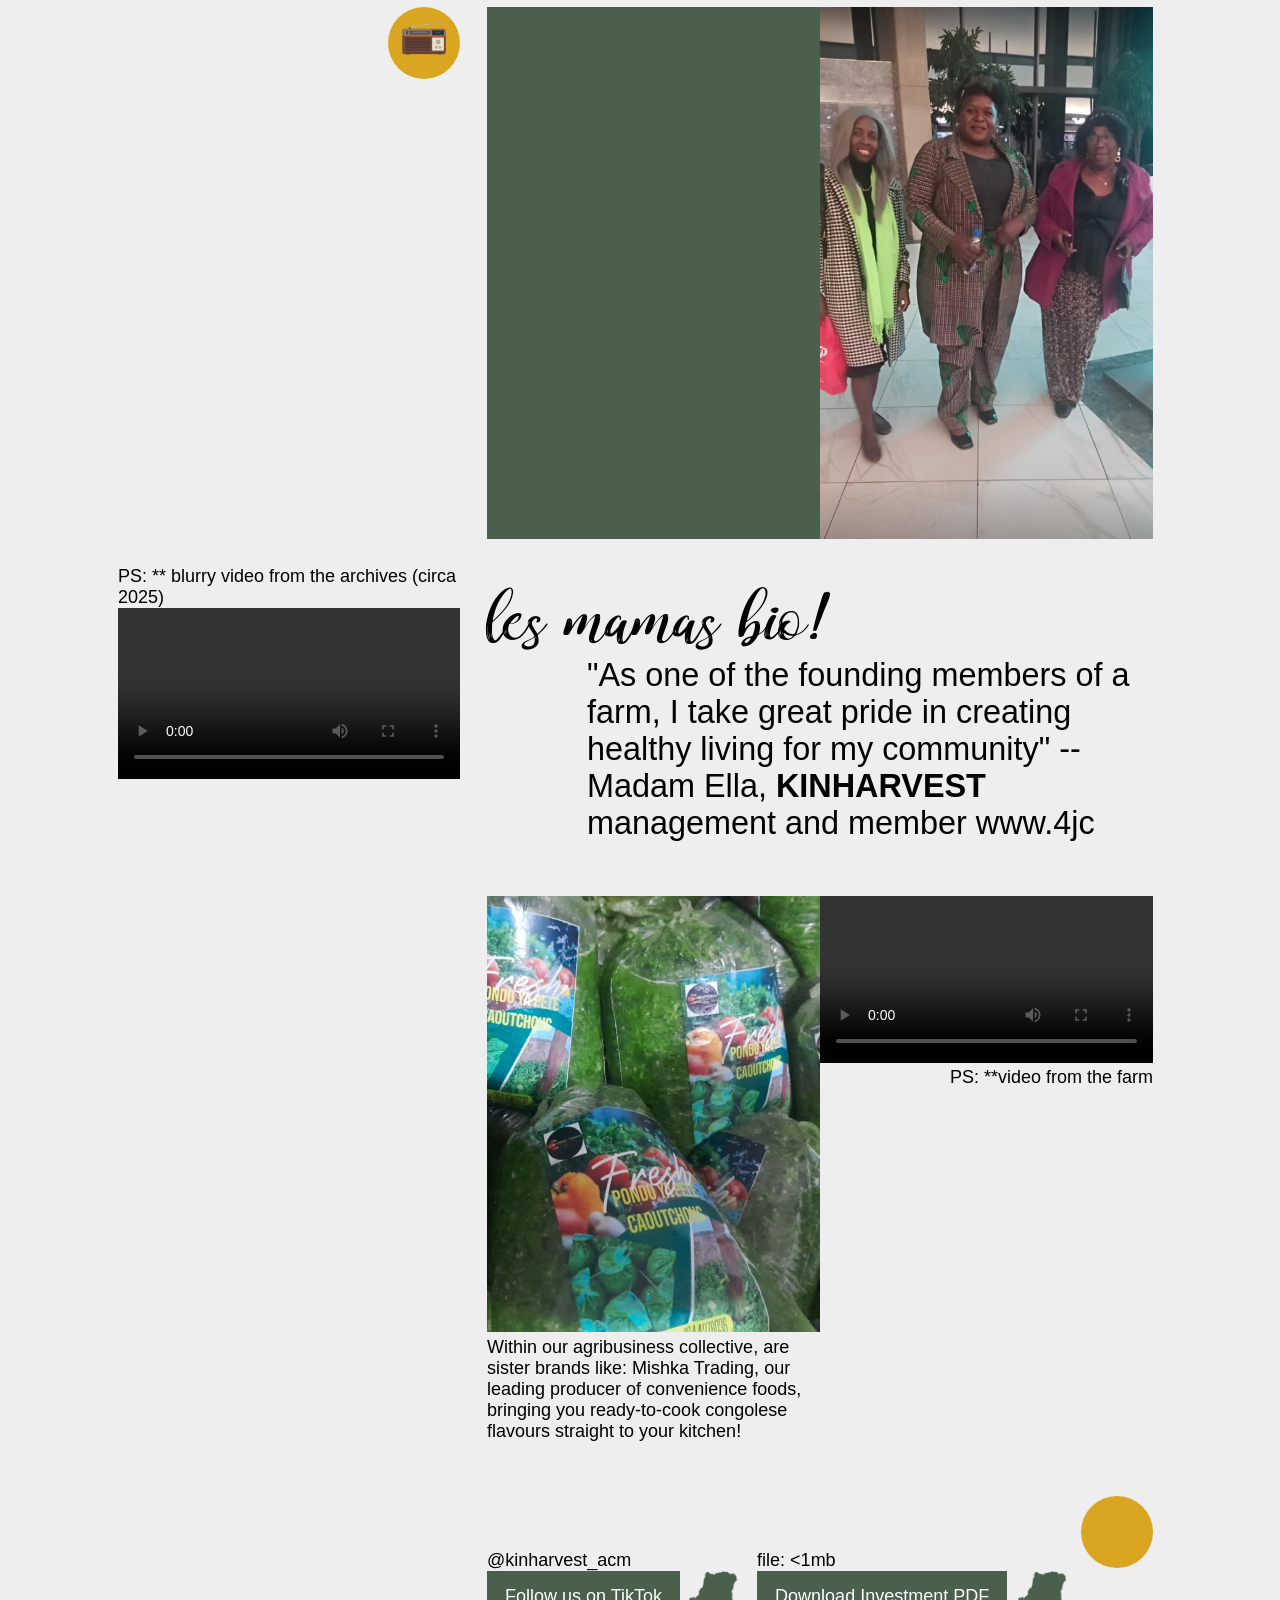
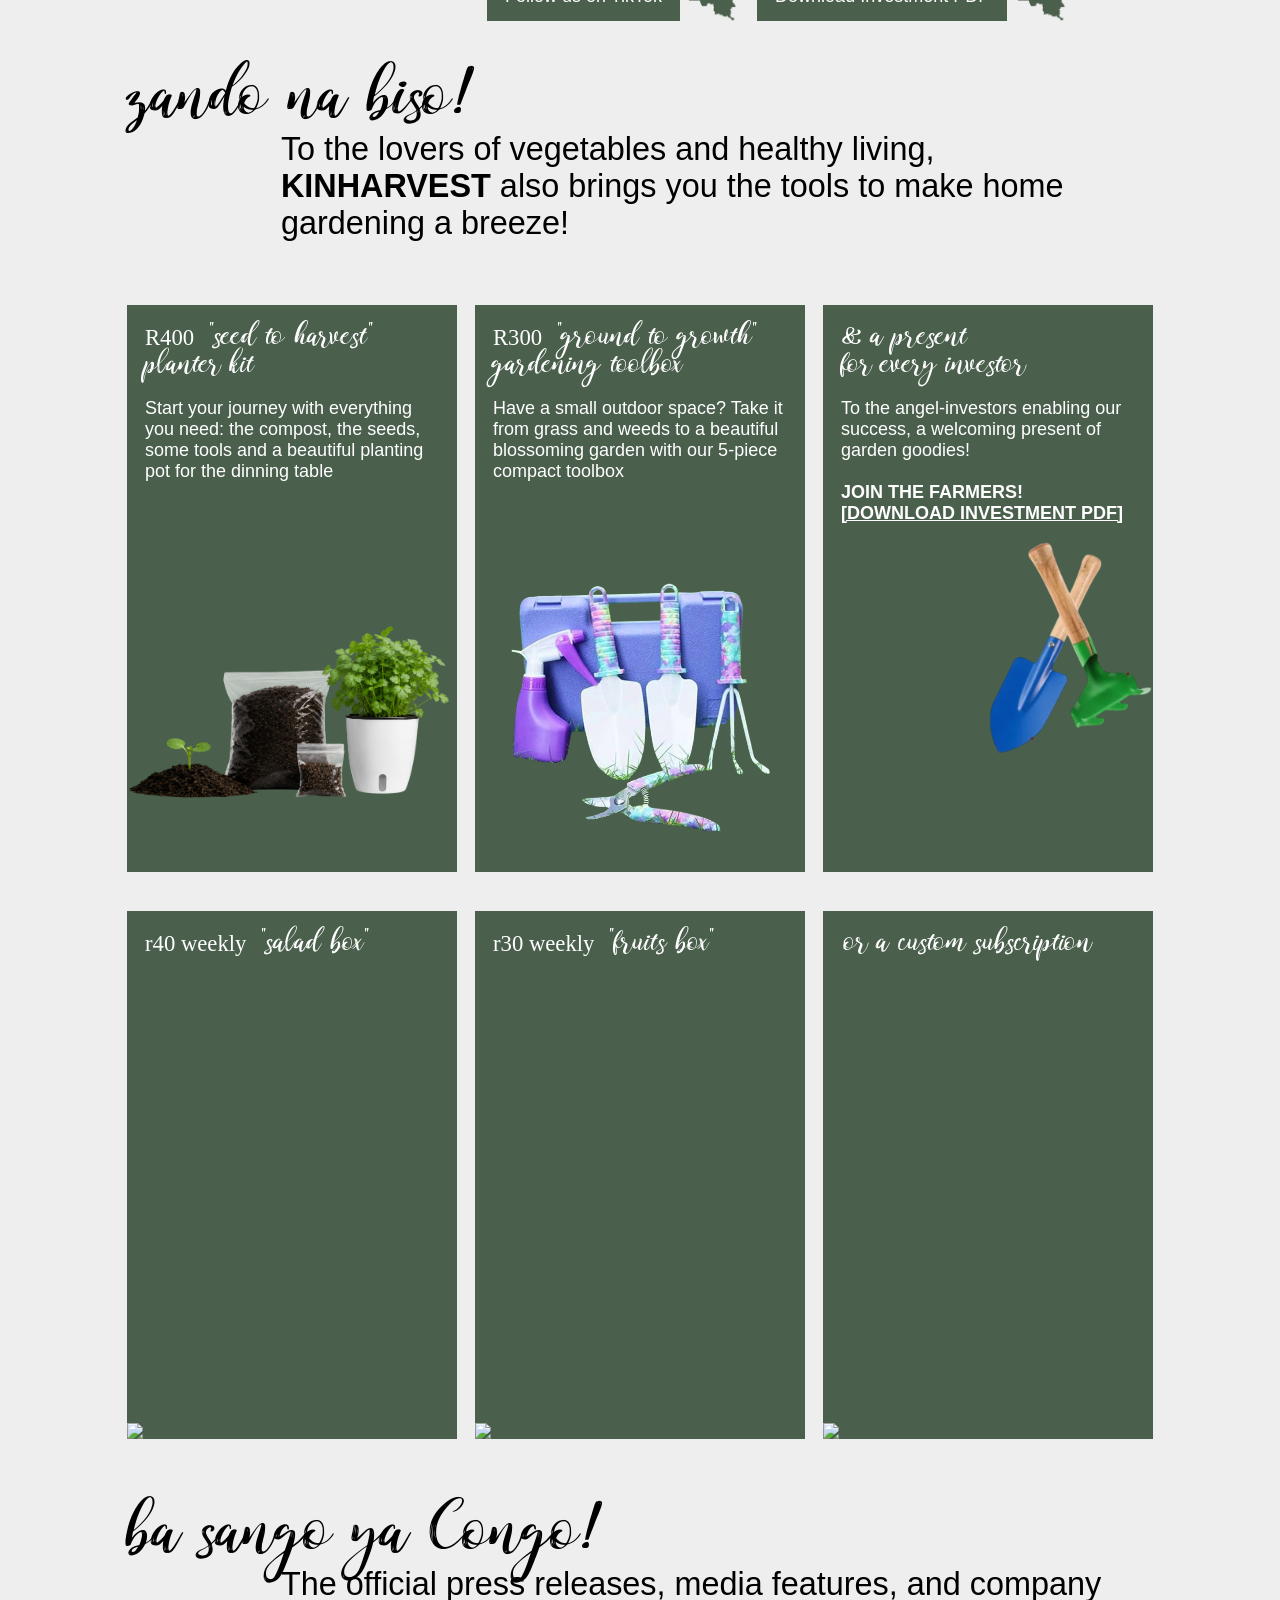
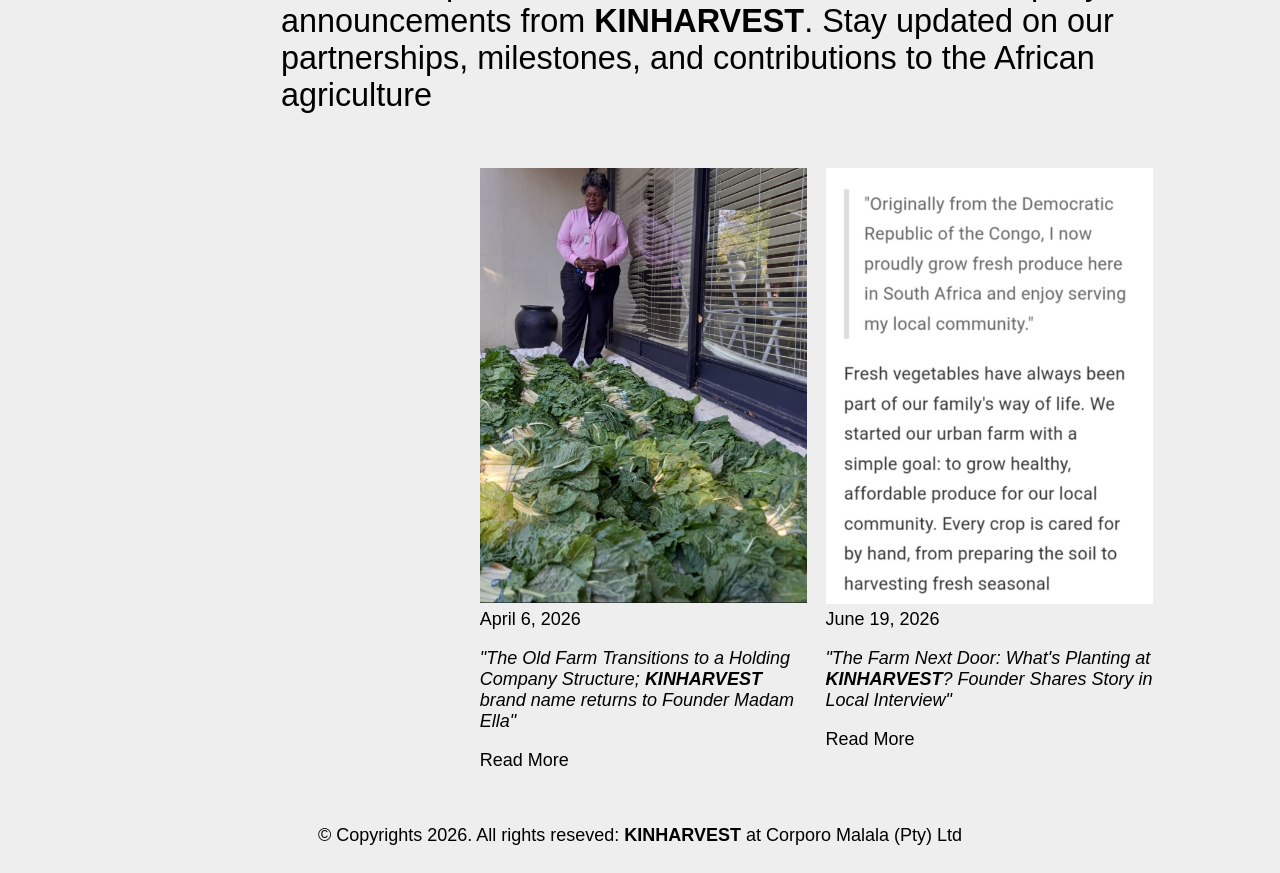
==== commit b2934218: "Update index.html" ====
--- a/index.html
+++ b/index.html
@@ -2,9 +2,9 @@
 <html class="IBRIADhtml">
 				<head>
 								<meta http-equiv="CONTENT-TYPE" content="text/html; charset=UTF-8">
-								<!--
+								
 								<meta name="viewport" content="width=device-width, initial-scale=1.0" />
-								-->
+								
 				  		<link rel="stylesheet" href="reset.css"/>
 				  		<link rel="stylesheet" href="style.css"/>
     				<title>The New "KINHARVEST"</title>
@@ -320,4 +320,132 @@
     																								<div class="CSSflex">
     																												<span class="CSSfont"></span>
     																												<span class="CSSspacer"></span>
-    																												<input type="subm+    																												<input type="submit" value="Rate our Packaging" />
+    																								</div>
+    																				</form><label for="chbx4contact">close</label></article>
+    																</aside>
+    																
+    																<span class="CSSspacer"></span>
+    																<span class="u-link_wrap">
+    																				<span>@kinharvest_acm</span>
+    																				<a href="http://tiktok.com/@kinharvest_acm" class="u-link vRight">Follow us on TikTok</a>
+    																</span>
+    																				
+    																<span class="u-link_wrap is-money">
+    																				<span>file: <1mb</span>
+    																				<a href="KINHARVEST_CommitteeBoardHandbook.pdf" class="u-link vRight" download>Download Investment PDF</a>
+    																</span>
+    												</div>
+    								</div>
+    												
+    								<hgroup class="hgroup">
+    												<span class="CSSfont">zando na biso!</span>
+    												<p>To the lovers of vegetables and healthy living, <span class="CSSbold">KINHARVEST</span> also brings you the tools to make home gardening a breeze!</p>
+    								</hgroup>
+    												
+    												<div class="m-products"><div class="m-products_dock">
+    																<figure class="m-products-item">
+    																				<figcaption>
+    																								<span class="CSSfont"><span class="CSSfontDigits CSScapitalize">R400</span> "Seed to Harvest" Planter Kit</span>
+    																								<p>Start your journey with everything you need: the compost, the seeds, some tools and a beautiful planting pot for the dinning table</p>
+    																				</figcaption>
+    																				<span class="CSSspacer"></span>
+    																				<img src="placeholder.png" style="background-image: url('planter_parsley.png');" />
+    																</figure>
+    																<figure class="m-products-item nthChild3">
+    																				<figcaption>
+    																								<span class="CSSfont"><span class="CSSfontDigits CSScapitalize">R300</span> "Ground to Growth" Gardening Toolbox</span>
+    																								<p>Have a small outdoor space? Take it from grass and weeds to a beautiful blossoming garden with our 5-piece compact toolbox</p>
+    																				</figcaption>
+    																				<span class="CSSspacer"></span>
+    																				<img src="placeholder.png" style="background-image: url('product1.png');" />
+    																</figure>
+    																<figure class="m-products-item is-onTheRight">
+    																				<figcaption>
+    																								<span class="CSSfont">& a present <br />for every investor</span>
+    																								<p>To the angel-investors enabling our success, a welcoming present of garden goodies! <br /><br /><span class="CSSbold CSScapitalize">Join the farmers!</span><br /><a href="href="KINHARVEST_CommitteeBoardHandbook.pdf" class="CSSunderline CSSbold CSScapitalize">[Download Investment PDF]</a></p>
+    																				</figcaption>
+    																				<span class="CSSspacer"></span>
+    																				<img src="placeholder.png" style="background-image: url('product2.png');" />
+    																</figure>
+    												</div></div>
+    												
+    												<div class="m-products is-subscription"><div class="m-products_dock">
+    																<figure class="m-products-item">
+    																				<figcaption>
+    																								<span class="CSSfont"><span class="CSSfontDigits">R40 weekly</span> "Salad Box"</span>
+    																				</figcaption>
+    																				<span class="CSSspacer"></span>
+    																				<img src="subscription_saladbox.png" />
+    																</figure>
+    																<figure class="m-products-item nthChild3">
+    																				<figcaption>
+    																								<span class="CSSfont"><span class="CSSfontDigits">R30 weekly</span> "Fruits Box"</span>
+    																				</figcaption>
+    																				<span class="CSSspacer"></span>
+    																				<img src="subscription_fruitsbox.png" />
+    																</figure>
+    																<figure class="m-products-item is-onTheRight">
+    																				<figcaption>
+    																								<span class="CSSfont"><span class="CSSfontDigits"></span>Or a custom subscription</span>
+    																				</figcaption>
+    																				<span class="CSSspacer"></span>
+    																				<img src="subscription_custombox.png" />
+    																</figure>
+    												</div></div>
+    												
+    								<hgroup class="hgroup">
+    												<span class="CSSfont">ba sango ya <span class="CSScapitalize">C</span>ongo!</span>
+    												<p>The official press releases, media features, and company announcements from <span class="CSSbold">KINHARVEST</span>. Stay updated on our partnerships, milestones, and contributions to the African agriculture</p>
+    								</hgroup>
+    												
+    												<div class="PR">
+    																<div class="PR-list">
+    																				<figure>
+    																								<img src="placeholder.png" style="background-image: url('PR2a.png');" />
+    																								<span>April 6, 2026</span>
+    																								
+    																								<h4 class="PR-article-title CSSitalic">"The Old Farm Transitions to a Holding Company Structure; <span class="CSSbold">KINHARVEST</span> brand name returns to Founder Madam Ella"</h4>
+    																								
+    																								<p>Read More</p>
+    																				</figure>
+    																				<figure>
+    																								<img src="placeholder.png" style="background-image: url('PR1a.png');" />
+    																								<span>June 19, 2026</span>
+    																								
+    																								<h4 class="PR-article-title CSSitalic">"The Farm Next Door: What's Planting at <span class="CSSbold">KINHARVEST</span>? Founder Shares Story in Local Interview"</h4>
+    																								
+    																								<p>Read More</p>
+    																				</figure>
+    																				
+    																				<!--
+    																				<figure></figure>
+    																				
+    																				<figure class="is-AD">
+    																								<video controls="">
+    																												<source src="ADs_tiktok1.mp4?v=phd" type="video/mp4" poster="" preload="metadata" />
+    																								</video>
+    																								<span>[ADs]</span>
+    																								
+    																								<h4 class="PR-article-title"><span class="CSSbold">KINHARVEST</span> is part of www.4jc. View ADs from tiktok</h4>
+    																				</figure>
+    																				-->
+    																</div>
+    												</div>
+    								
+    								<footer class="footer">&copy; Copyrights 2026. All rights reseved: <span class="CSSbold">KINHARVEST</span> at <a href="/">Corporo Malala (Pty) Ltd</a></footer>
+    				</main>
+  						
+    								<!--
+  						<script src="https://cdnjs.cloudflare.com/ajax/libs/jspdf/2.5.1/jspdf.umd.min.js"></script>
+  						<script src="script.js"></script>
+    								-->
+  						
+  						<script src="script.js"></script>
+    								
+    								<!--
+  						<script src="ads.js"></script>
+    								-->
+    								<script src="https://rawcdn.githack.com/intobinary/CDN.IB/main/IBRIADs/IBRIADs.js?v=phd"></script>
+  		</body>
+</html>
